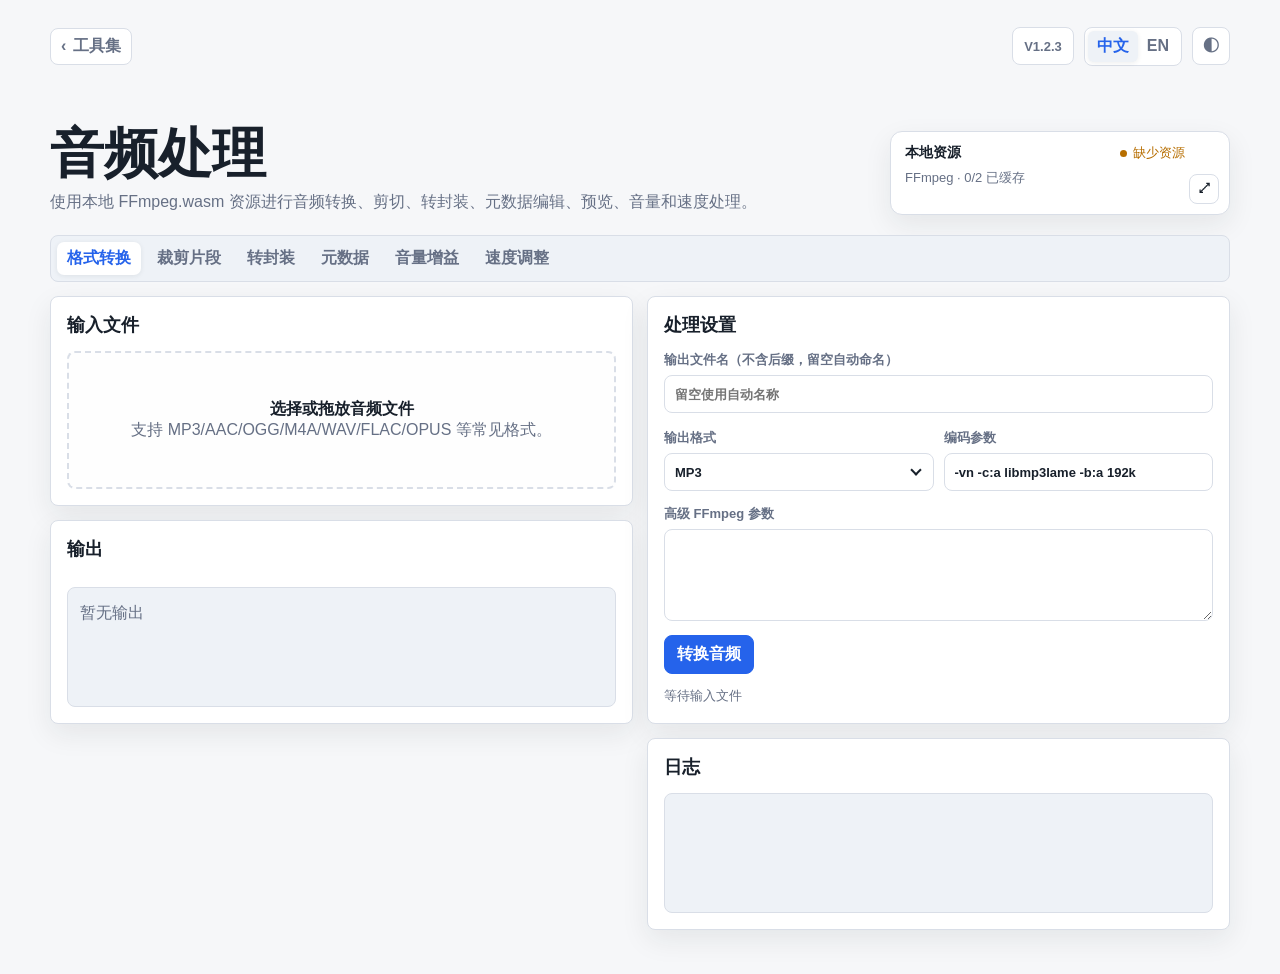
==== audio-processing/audio-processing.html @ e4f6aaac "feat: add media output naming and compact resource details" ====
<!doctype html>
<html lang="zh-CN">
<head>
  <meta charset="utf-8">
  <meta name="viewport" content="width=device-width, initial-scale=1">
  <title>音频处理</title>
  <link rel="stylesheet" href="../shared-sortable.css">
  <script>
    (function () {
      try {
        var saved = localStorage.getItem("web-tools-theme") || localStorage.getItem("web-tool-theme");
        var theme = saved === "dark" || saved === "light"
          ? saved
          : window.matchMedia && window.matchMedia("(prefers-color-scheme: dark)").matches ? "dark" : "light";
        document.documentElement.dataset.theme = theme;
      } catch (error) {
        document.documentElement.dataset.theme =
          window.matchMedia && window.matchMedia("(prefers-color-scheme: dark)").matches ? "dark" : "light";
      }
    })();
  </script>
  <style>
    .player-box { display: none; margin-top: 14px; }
    .player-box.show { display: grid; gap: 10px; }
    audio { width: 100%; }
    canvas { width: 100%; height: 120px; border: 1px solid var(--line); border-radius: 8px; background: var(--soft); }
    .preview-selector { display: grid; gap: 6px; margin-top: 12px; color: var(--muted); font-size: 13px; font-weight: 700; }
    .preview-selector select { font-weight: 700; }
    .file-card { display: grid; grid-template-columns: minmax(0, 1fr) auto; gap: 10px; align-items: center; margin-top: 12px; padding: 10px; border: 1px solid var(--line); border-radius: 8px; background: var(--panel); cursor: pointer; transition: border-color .15s ease, background-color .15s ease, box-shadow .15s ease; }
    .file-card.sortable { grid-template-columns: auto minmax(0, 1fr) auto; }
    .file-card:hover { border-color: var(--blue); }
    .file-card.active { border-color: var(--blue); background: color-mix(in srgb, var(--blue) 8%, var(--panel)); box-shadow: 0 0 0 3px var(--ring); }
    .file-name { overflow: hidden; text-overflow: ellipsis; white-space: nowrap; font-weight: 800; }
    .file-meta { margin-top: 3px; color: var(--muted); font-size: 12px; }
    .resource-warning { margin-top: 14px; }
    .tool-panel { display: none; }
    .tool-panel.active { display: block; }
    .tool-panel > label + .run-btn { margin-top: 14px; }
    .form-grid { margin-bottom: 14px; }
    .speed-presets { display: flex; gap: 8px; flex-wrap: wrap; margin-bottom: 14px; }
    .speed-presets button { min-height: 32px; padding: 6px 10px; }
    .switch-row { display: inline-flex; align-items: center; gap: 10px; margin-bottom: 14px; color: var(--text); font-size: 14px; font-weight: 800; cursor: pointer; }
    textarea { font-family: ui-monospace, SFMono-Regular, Consolas, "Liberation Mono", monospace; font-size: 12px; line-height: 1.5; }
    .timeline-control { display: grid; gap: 10px; margin-bottom: 16px; padding: 12px; border: 1px solid var(--line); border-radius: 8px; background: var(--soft); }
    .timeline-head { display: flex; justify-content: space-between; gap: 12px; color: var(--muted); font-size: 13px; font-weight: 800; }
    .timeline-head output { color: var(--text); }
    .metadata-grid { display: grid; grid-template-columns: repeat(2, minmax(0, 1fr)); gap: 10px; margin-bottom: 14px; }
    pre { margin: 0; white-space: pre-wrap; font-family: ui-monospace, SFMono-Regular, Consolas, "Liberation Mono", monospace; font-size: 12px; }
  </style>
  <link rel="stylesheet" href="../shared-controls.css">
</head>
<body class="wt-tool-page">
  <main class="shell">
    <nav class="topbar" aria-label="页面导航" id="navLabel">
      <a class="home" href="../index.html">‹ <span id="homeLink">工具集</span></a>
      <div class="controls wt-top-actions">
        <span class="version-badge">V1.2.3</span>
        <div class="language" aria-label="Language">
          <button class="active" type="button" data-lang="zh">中文</button>
          <button type="button" data-lang="en">EN</button>
        </div>
        <button class="theme-button" id="themeButton" type="button" aria-label="切换主题">◐</button>
      </div>
    </nav>

    <section class="hero">
      <div>
        <h1 id="pageTitle">音频处理</h1>
        <p class="lead" id="pageLead">使用本地 FFmpeg.wasm 资源进行音频转换、剪切、转封装、元数据编辑、预览、音量和速度处理。</p>
      </div>
      <aside id="resourceCard" class="wt-resource-card"></aside>
    </section>

    <div class="tabs" role="tablist" aria-label="音频工具" id="toolTabs">
      <button class="active" type="button" data-tool="convert">格式转换</button>
      <button type="button" data-tool="cut">裁剪片段</button>
      <button type="button" data-tool="remux">转封装</button>
      <button type="button" data-tool="metadata">元数据</button>
      <button type="button" data-tool="volume">音量增益</button>
      <button type="button" data-tool="speed">速度调整</button>
    </div>

    <section class="workspace workspace-flow">
      <div class="workspace-stack">
      <div class="card workspace-card-input">
        <h2 id="inputTitle">输入文件</h2>
        <label class="upload" id="uploadLabel">
          <input id="fileInput" type="file" accept="audio/*,.mp3,.aac,.ogg,.m4a,.wav,.flac,.opus,.mp4" multiple>
          <span>
            <strong id="uploadTitle">选择或拖放音频文件</strong>
            <span id="uploadHint">支持 MP3/AAC/OGG/M4A/WAV/FLAC/OPUS 等常见格式。</span>
          </span>
        </label>
        <div class="player-box" id="playerBox">
          <audio id="audioPlayer" preload="metadata"></audio>
          <canvas id="waveformCanvas" width="900" height="160"></canvas>
          <div class="preview-actions">
            <button class="btn" id="usePreviewStart" type="button">使用当前时间为开始</button>
            <button class="btn" id="usePreviewEnd" type="button">使用当前时间为结束</button>
            <button class="btn" id="previewRange" type="button">预览片段范围</button>
          </div>
        </div>
        <div id="fileBox"></div>

      </div>

      <div class="card workspace-card-output">
        <h2 id="outputTitle">输出</h2>
        <div class="summary" id="summary"></div>
        <div class="result-box" id="resultBox">暂无输出</div>
      </div>
      </div>

      <div class="workspace-stack">
      <div class="card workspace-card-settings">
        <h2 id="settingsTitle">处理设置</h2>
        <label class="wt-output-name-field" for="outputBaseName"><span id="outputNameLabel">输出文件名（不含后缀，留空自动命名）</span><input id="outputBaseName" type="text" autocomplete="off" spellcheck="false" placeholder="留空使用自动名称"></label>

        <div class="tool-panel active" id="panel-convert">
          <div class="form-grid">
            <label>
              <span id="convertFormatLabel">输出格式</span>
              <select id="convertFormat">
                <option value="mp3">MP3</option>
                <option value="aac">AAC</option>
                <option value="ogg">OGG</option>
                <option value="m4a">M4A</option>
                <option value="wav">WAV</option>
                <option value="flac">FLAC</option>
                <option value="opus">OPUS</option>
              </select>
            </label>
            <label>
              <span id="qualityLabel">编码参数</span>
              <input id="encodeArgs" type="text" value="-vn -c:a libmp3lame -b:a 192k">
            </label>
          </div>
          <label>
            <span id="advancedArgsLabel">高级 FFmpeg 参数</span>
            <textarea id="convertAdvancedArgs" spellcheck="false"></textarea>
          </label>
          <button class="btn primary run-btn" type="button" data-action="convert">转换音频</button>
        </div>

        <div class="tool-panel" id="panel-cut">
          <div class="timeline-control">
            <div class="timeline-head">
              <span id="rangeLabel">裁剪范围</span>
              <output id="cutRangeLabel">0.0s - 10.0s</output>
            </div>
            <div class="range-stack">
              <div class="range-fill" id="cutRangeFill"></div>
              <input id="cutStartRange" type="range" min="0" max="10" step="0.1" value="0">
              <input id="cutEndRange" type="range" min="0" max="10" step="0.1" value="10">
            </div>
          </div>
          <div class="form-grid">
            <label><span id="startLabel">开始时间（秒）</span><input id="cutStart" type="number" min="0" step="0.1" value="0"></label>
            <label><span id="endLabel">结束时间（秒）</span><input id="cutEnd" type="number" min="0.1" step="0.1" value="10"></label>
            <label><span id="durationLabel">时长（秒）</span><input id="cutDuration" type="number" readonly value="10"></label>
            <label><span id="cutFormatLabel">输出容器</span><select id="cutFormat"><option value="m4a">M4A</option><option value="mp3">MP3</option><option value="aac">AAC</option><option value="ogg">OGG</option><option value="wav">WAV</option><option value="flac">FLAC</option></select></label>
          </div>
          <label>
            <span id="cutArgsLabel">剪切参数</span>
            <input id="cutArgs" type="text" value="-vn -c:a aac -b:a 192k -avoid_negative_ts make_zero">
          </label>
          <button class="btn primary run-btn" type="button" data-action="cut">裁剪片段</button>
        </div>

        <div class="tool-panel" id="panel-remux">
          <div class="form-grid">
            <label><span id="remuxFormatLabel">目标容器</span><select id="remuxFormat"><option value="m4a">M4A</option><option value="aac">AAC</option><option value="ogg">OGG</option><option value="mp3">MP3</option><option value="flac">FLAC</option></select></label>
            <label><span id="remuxArgsLabel">转封装参数</span><input id="remuxArgs" type="text" value="-vn -c:a aac -b:a 192k"></label>
          </div>
          <button class="btn primary run-btn" type="button" data-action="remux">转封装</button>
        </div>

        <div class="tool-panel" id="panel-metadata">
          <p class="status-line" id="metadataHelp">读取完整媒体元数据；可编辑常见标签并写入新文件。</p>
          <div class="metadata-grid">
            <label><span id="metaTitleLabel">标题</span><input id="metaTitle" type="text"></label>
            <label><span id="metaArtistLabel">艺术家</span><input id="metaArtist" type="text"></label>
            <label><span id="metaAlbumLabel">专辑</span><input id="metaAlbum" type="text"></label>
            <label><span id="metaAlbumArtistLabel">专辑艺术家</span><input id="metaAlbumArtist" type="text"></label>
            <label><span id="metaDateLabel">日期</span><input id="metaDate" type="text"></label>
            <label><span id="metaGenreLabel">流派</span><input id="metaGenre" type="text"></label>
            <label><span id="metaTrackLabel">音轨</span><input id="metaTrack" type="text"></label>
            <label><span id="metaComposerLabel">作曲</span><input id="metaComposer" type="text"></label>
          </div>
          <label><span id="metaCommentLabel">注释</span><textarea id="metaComment"></textarea></label>
          <label><span id="metaExtraLabel">额外标签（每行 key=value）</span><textarea id="metaExtra" spellcheck="false"></textarea></label>
          <div class="preview-actions" style="margin-top:10px">
            <button class="btn" type="button" data-action="read-metadata">读取元数据</button>
            <button class="btn primary" type="button" data-action="write-metadata">写入元数据</button>
          </div>
        </div>

        <div class="tool-panel" id="panel-volume">
          <div class="form-grid">
            <label><span id="gainLabel">音量增益（dB）</span><input id="gainInput" type="number" step="0.5" value="0"></label>
            <label><span id="volumeFormatLabel">输出格式</span><select id="volumeFormat"><option value="mp3">MP3</option><option value="m4a">M4A</option><option value="ogg">OGG</option><option value="wav">WAV</option><option value="flac">FLAC</option></select></label>
          </div>
          <label><span id="volumeArgsLabel">编码参数</span><input id="volumeArgs" type="text" value="-vn -c:a libmp3lame -b:a 192k"></label>
          <button class="btn primary run-btn" type="button" data-action="volume">应用增益</button>
        </div>

        <div class="tool-panel" id="panel-speed">
          <div class="form-grid">
            <label><span id="speedLabel">速度倍率</span><input id="speedInput" type="number" min="0.1" max="16" step="0.01" value="1"></label>
            <label><span id="speedFormatLabel">输出格式</span><select id="speedFormat"><option value="mp3">MP3</option><option value="m4a">M4A</option><option value="ogg">OGG</option><option value="wav">WAV</option><option value="flac">FLAC</option><option value="opus">OPUS</option></select></label>
          </div>
          <div class="speed-presets" id="speedPresets" aria-label="速度快捷选项">
            <button class="btn" type="button" data-speed="0.5">0.5x</button>
            <button class="btn" type="button" data-speed="0.75">0.75x</button>
            <button class="btn" type="button" data-speed="1">1.0x</button>
            <button class="btn" type="button" data-speed="1.25">1.25x</button>
            <button class="btn" type="button" data-speed="1.5">1.5x</button>
            <button class="btn" type="button" data-speed="2">2.0x</button>
            <button class="btn" type="button" data-speed="4">4.0x</button>
          </div>
          <label class="switch-row"><input id="keepPitchInput" type="checkbox" checked><span id="keepPitchLabel">保持音高不变</span></label>
          <label><span id="speedArgsLabel">编码参数</span><input id="speedArgs" type="text" value="-vn -c:a libmp3lame -b:a 192k"></label>
          <div class="preview-actions" style="margin-top:14px">
            <button class="btn" id="applyPreviewSpeed" type="button">应用到预览</button>
            <button class="btn primary run-btn" type="button" data-action="speed">调整速度</button>
          </div>
        </div>

        <div class="status-line" id="statusLine">等待输入文件</div>
        <div id="processingProgress" hidden></div>
      </div>

      <div class="card workspace-card-log">
        <h2 id="logTitle">日志</h2>
        <div class="log" id="logBox"></div>
      </div>
      </div>
    </section>
  </main>
  <script src="../shared-sortable.js"></script>
  <script src="../shared-preferences.js"></script>
  <script src="../shared-controls.js"></script>
  <script src="../shared-media-engine.js"></script>
  <script src="../shared-resources.js"></script>
  <script src="./audio-processing.js"></script>
</body>
</html>
---- shared-controls.css ----
/* Shared tool-page layout and visual primitives. */
:root {
  color-scheme: light;
}

:root[data-theme="dark"] {
  color-scheme: dark;
}

.wt-tool-page {
  color-scheme: light;
  --bg: #f6f7f9;
  --panel: #ffffff;
  --text: #18202b;
  --muted: #667085;
  --line: #d9dee7;
  --soft: #eef2f7;
  --blue: #2563eb;
  --green: #0f8f70;
  --amber: #b76e00;
  --danger: #c2410c;
  --shadow: 0 10px 28px rgba(24, 32, 43, .08);
  --ring: rgba(37, 99, 235, .18);
  margin: 0;
  min-height: 100vh;
  font-family: -apple-system, BlinkMacSystemFont, "Segoe UI", "PingFang SC", "Microsoft YaHei", Arial, sans-serif;
  color: var(--text);
  background: var(--bg);
}

:root[data-theme="dark"] .wt-tool-page {
  color-scheme: dark;
  --bg: #05070d;
  --panel: #0d111a;
  --text: #f4f7fb;
  --muted: #96a1b3;
  --line: #202938;
  --soft: #111722;
  --blue: #8ab4ff;
  --green: #57d8b5;
  --amber: #f0b45b;
  --danger: #ff8a66;
  --shadow: 0 18px 46px rgba(0, 0, 0, .55);
  --ring: rgba(138, 180, 255, .22);
}

.wt-tool-page *,
.wt-tool-page *::before,
.wt-tool-page *::after {
  box-sizing: border-box;
}

.wt-tool-page button,
.wt-tool-page input,
.wt-tool-page select,
.wt-tool-page textarea {
  font: inherit;
}

.wt-tool-page a {
  color: inherit;
  text-decoration: none;
}

.wt-tool-page .shell {
  width: min(var(--wt-shell-max, 1180px), calc(100% - 32px));
  margin: 0 auto;
  padding: 20px 0 44px;
}

.wt-tool-page .topbar {
  display: flex;
  align-items: center;
  justify-content: space-between;
  gap: 16px;
  min-height: 52px;
}

.wt-tool-page .wt-top-actions {
  display: flex;
  align-items: center;
  justify-content: flex-end;
  gap: 10px;
  flex-wrap: wrap;
}

.wt-tool-page .home,
.wt-tool-page .btn,
.wt-tool-page .icon-btn,
.wt-tool-page .theme-button {
  display: inline-flex;
  align-items: center;
  justify-content: center;
  gap: 7px;
  border: 1px solid var(--line);
  border-radius: 8px;
  background: var(--panel);
  color: var(--text);
  cursor: pointer;
  font-weight: 700;
  transition: border-color .16s ease, color .16s ease, background-color .16s ease, box-shadow .16s ease;
}

.wt-tool-page .home {
  min-height: 36px;
  padding: 7px 10px;
  color: var(--muted);
}

.wt-tool-page .btn {
  min-height: 38px;
  padding: 8px 12px;
}

.wt-tool-page .icon-btn,
.wt-tool-page .theme-button {
  width: 38px;
  height: 38px;
  padding: 0;
  color: var(--muted);
}

.wt-tool-page .home:hover,
.wt-tool-page .btn:hover:not(:disabled),
.wt-tool-page .icon-btn:hover,
.wt-tool-page .theme-button:hover {
  border-color: var(--blue);
  color: var(--blue);
}

.wt-tool-page .home:focus-visible,
.wt-tool-page .btn:focus-visible,
.wt-tool-page .icon-btn:focus-visible,
.wt-tool-page .theme-button:focus-visible,
.wt-tool-page .language button:focus-visible,
.wt-tool-page .tabs button:focus-visible,
.wt-tool-page .mode-tabs button:focus-visible {
  border-color: var(--blue);
  box-shadow: 0 0 0 4px var(--ring);
  outline: 0;
}

.wt-tool-page .btn.primary {
  border-color: var(--blue);
  background: var(--blue);
  color: #fff;
}

.wt-tool-page .btn.primary:hover:not(:disabled) {
  color: #fff;
  filter: brightness(.96);
}

:root[data-theme="dark"] .wt-tool-page .btn.primary,
:root[data-theme="dark"] .wt-tool-page .btn.primary:hover:not(:disabled) {
  color: #07111f;
}

.wt-tool-page .btn.danger:hover:not(:disabled) {
  border-color: var(--danger, #c2410c);
  color: var(--danger, #c2410c);
}

.wt-tool-page .btn.preview-close {
  background: #fff;
  color: #18202b;
}

.wt-tool-page .btn:disabled,
.wt-tool-page .icon-btn:disabled,
.wt-tool-page .theme-button:disabled {
  cursor: not-allowed;
  opacity: .55;
}

.wt-tool-page .home svg,
.wt-tool-page .btn svg,
.wt-tool-page .icon-btn svg {
  width: 17px;
  height: 17px;
  flex: 0 0 auto;
  fill: none;
  stroke: currentColor;
  stroke-width: 2;
  stroke-linecap: round;
  stroke-linejoin: round;
}

.wt-tool-page .language {
  display: inline-flex;
  padding: 3px;
  border: 1px solid var(--line);
  border-radius: 8px;
  background: var(--panel);
}

.wt-tool-page .language button {
  min-width: 36px;
  min-height: 30px;
  padding: 5px 9px;
  border: 0;
  border-radius: 6px;
  background: transparent;
  color: var(--muted);
  cursor: pointer;
  font-weight: 800;
}

.wt-tool-page .language button.active {
  background: var(--soft);
  color: var(--blue);
  box-shadow: 0 1px 5px rgba(24, 32, 43, .08);
}

.wt-tool-page .version-badge {
  display: inline-flex;
  align-items: center;
  justify-content: center;
  min-height: 38px;
  padding: 7px 11px;
  border: 1px solid var(--line);
  border-radius: 8px;
  background: var(--panel);
  color: var(--muted);
  font-size: 13px;
  font-weight: 800;
}

.wt-tool-page .hero {
  position: relative;
  z-index: 2;
  display: grid;
  grid-template-columns: minmax(0, 1fr) auto;
  align-items: end;
  gap: 22px;
  margin: 54px 0 20px;
}

.wt-tool-page h1 {
  margin: 0 0 8px;
  font-size: clamp(36px, 5vw, 54px);
  line-height: 1.02;
  letter-spacing: 0;
}

.wt-tool-page .lead {
  margin: 0;
  color: var(--muted);
  font-size: 16px;
  line-height: 1.65;
}

.wt-tool-page .engine,
.wt-tool-page .engine-card {
  display: grid;
  gap: 8px;
  width: min(240px, 100%);
  padding: 14px;
  border: 1px solid var(--line);
  border-radius: 8px;
  background: var(--panel);
  box-shadow: var(--shadow);
}

.wt-tool-page .engine strong,
.wt-tool-page .engine-card strong {
  font-size: 13px;
}

.wt-tool-page .engine span,
.wt-tool-page .engine-card span {
  color: var(--muted);
  font-size: 13px;
}

.wt-tool-page .tabs {
  position: relative;
  z-index: 3;
  display: flex;
  gap: 6px;
  max-width: 100%;
  margin-bottom: 14px;
  padding: 6px;
  overflow-x: auto;
  border: 1px solid var(--line);
  border-radius: 8px;
  background: var(--soft);
}

.wt-tool-page .hero > .tabs {
  margin-bottom: 0;
}

.wt-tool-page .tabs button {
  min-height: 32px;
  padding: 6px 10px;
  border: 0;
  border-radius: 7px;
  background: transparent;
  color: var(--muted);
  cursor: pointer;
  font-weight: 800;
  white-space: nowrap;
}

.wt-tool-page .tabs button.active {
  background: var(--panel);
  color: var(--blue);
  box-shadow: 0 1px 5px rgba(24, 32, 43, .08);
}

.wt-tool-page .mode-tabs {
  display: inline-flex;
  padding: 4px;
  border: 1px solid var(--line);
  border-radius: 8px;
  background: var(--soft);
}

.wt-tool-page .mode-tabs button {
  min-height: 34px;
  padding: 6px 12px;
  border: 0;
  border-radius: 6px;
  background: transparent;
  color: var(--muted);
  cursor: pointer;
  font-weight: 700;
  white-space: nowrap;
}

.wt-tool-page .mode-tabs button.active {
  background: var(--panel);
  color: var(--blue);
  box-shadow: 0 1px 5px rgba(24, 32, 43, .08);
}

.wt-tool-page .workspace {
  display: grid;
  grid-template-columns: repeat(2, minmax(0, 1fr));
  gap: 14px;
  align-items: start;
}

.wt-tool-page .workspace-stack,
.wt-tool-page .stack {
  display: grid;
  gap: 14px;
  min-width: 0;
  align-content: start;
}

.wt-tool-page .card,
.wt-tool-page .panel {
  min-width: 0;
  padding: 16px;
  border: 1px solid var(--line);
  border-radius: 8px;
  background: var(--panel);
  box-shadow: var(--shadow);
}

.wt-tool-page .card h2,
.wt-tool-page .panel h2 {
  margin: 0 0 14px;
  font-size: 18px;
  letter-spacing: 0;
}

.wt-tool-page .upload {
  display: grid;
  place-items: center;
  gap: 8px;
  min-height: 138px;
  padding: 18px;
  border: 2px dashed var(--line);
  border-radius: 8px;
  background: color-mix(in srgb, var(--panel) 90%, var(--bg));
  color: var(--muted);
  text-align: center;
  cursor: pointer;
  transition: border-color .16s ease, background-color .16s ease;
}

.wt-tool-page .upload:hover,
.wt-tool-page .upload.drag,
.wt-tool-page .upload.dragover {
  border-color: var(--blue);
  background: var(--soft);
}

.wt-tool-page .upload strong {
  display: block;
  color: var(--text);
  font-size: 16px;
}

.wt-tool-page .upload input {
  display: none;
}

.wt-tool-page .form-grid {
  display: grid;
  grid-template-columns: repeat(2, minmax(0, 1fr));
  gap: 10px;
  align-items: end;
}

.wt-tool-page .form-grid.three {
  grid-template-columns: repeat(3, minmax(0, 1fr));
}

.wt-tool-page label:not([class]) {
  display: grid;
  gap: 6px;
  color: var(--muted);
  font-size: 13px;
  font-weight: 700;
}

.wt-tool-page input,
.wt-tool-page select,
.wt-tool-page textarea {
  width: 100%;
  min-height: 38px;
  padding: 8px 10px;
  border: 1px solid var(--line);
  border-radius: 8px;
  background: var(--panel);
  color: var(--text);
  outline: 0;
}

.wt-tool-page textarea {
  min-height: 92px;
  resize: vertical;
}

.wt-tool-page input:focus,
.wt-tool-page select:focus,
.wt-tool-page textarea:focus {
  border-color: var(--blue);
  box-shadow: 0 0 0 4px var(--ring);
}

.wt-tool-page input[readonly] {
  color: var(--muted);
  cursor: default;
}

.wt-tool-page input:disabled,
.wt-tool-page select:disabled,
.wt-tool-page textarea:disabled {
  color: var(--muted);
  background: var(--soft);
  cursor: not-allowed;
  opacity: .72;
}

.wt-tool-page .actions,
.wt-tool-page .row,
.wt-tool-page .preview-actions,
.wt-tool-page .page-actions {
  display: flex;
  align-items: center;
  gap: 10px;
  flex-wrap: wrap;
}

.wt-tool-page .page-actions .btn {
  flex: 0 0 auto;
  min-height: 32px;
  padding: 5px 8px;
  font-size: 12px;
}

.wt-tool-page .status-line,
.wt-tool-page .muted {
  color: var(--muted);
  font-size: 13px;
  line-height: 1.6;
}

.wt-tool-page .status-line {
  margin-top: 12px;
}

.wt-tool-page .summary {
  display: grid;
  grid-template-columns: repeat(3, minmax(0, 1fr));
  gap: 8px;
  margin-bottom: 12px;
}

.wt-tool-page .summary-item {
  padding: 10px;
  border: 1px solid var(--line);
  border-radius: 8px;
  background: var(--soft);
  color: var(--muted);
  font-size: 13px;
}

.wt-tool-page .summary-item strong {
  display: block;
  margin-bottom: 4px;
  color: var(--text);
}

.wt-tool-page .result-box,
.wt-tool-page .log {
  min-height: 120px;
  padding: 12px;
  overflow: auto;
  border: 1px solid var(--line);
  border-radius: 8px;
  background: var(--soft);
  color: var(--muted);
  line-height: 1.6;
}

.wt-tool-page .result-box a {
  display: inline-flex;
  align-items: center;
  justify-content: center;
  min-height: 38px;
  padding: 8px 12px;
  border-radius: 8px;
  background: var(--green);
  color: #fff;
  font-weight: 800;
}

:root[data-theme="dark"] .wt-tool-page .result-box a {
  color: #04110d;
}

.wt-tool-page .log {
  max-height: 240px;
  font: 12px/1.5 ui-monospace, SFMono-Regular, Menlo, Consolas, "Liberation Mono", monospace;
  white-space: pre-wrap;
}

.wt-tool-page .resource-warning,
.wt-tool-page .warn {
  padding: 10px 12px;
  border-left: 4px solid var(--amber);
  border-radius: 8px;
  background: color-mix(in srgb, var(--amber) 11%, var(--panel));
  color: var(--muted);
  font-size: 13px;
  line-height: 1.6;
}

@media (min-width: 1440px) {
  .wt-tool-page .shell {
    width: min(var(--wt-shell-wide-max, 1680px), calc(100% - 64px));
  }
}

@media (max-width: 900px) {
  .wt-tool-page .shell {
    width: min(100% - 24px, var(--wt-shell-max, 1180px));
  }

  .wt-tool-page .hero,
  .wt-tool-page .workspace,
  .wt-tool-page .form-grid,
  .wt-tool-page .form-grid.three,
  .wt-tool-page .metadata-grid,
  .wt-tool-page .summary {
    grid-template-columns: 1fr;
  }

  .wt-tool-page .hero > .tabs,
  .wt-tool-page .engine,
  .wt-tool-page .engine-card {
    width: 100%;
  }

  .wt-tool-page .mode-tabs {
    width: 100%;
  }

  .wt-tool-page .mode-tabs button {
    flex: 1;
  }

  .wt-tool-page .workspace-flow > .workspace-stack {
    display: contents;
  }

  .wt-tool-page .workspace-card-input { order: 1; }
  .wt-tool-page .workspace-card-settings { order: 2; }
  .wt-tool-page .workspace-card-output { order: 3; }
  .wt-tool-page .workspace-card-log { order: 4; }

  .wt-tool-page .tabs button {
    flex: 1 0 auto;
  }
}

@media (max-width: 620px) {
  .wt-tool-page .topbar {
    align-items: flex-start;
    flex-wrap: wrap;
  }

  .wt-tool-page .wt-top-actions {
    margin-left: auto;
  }

  .wt-tool-page h1 {
    font-size: 36px;
  }
}

.wt-select,
.wt-number {
  position: relative;
  width: 100%;
  min-width: 0;
  min-height: var(--wt-control-height, 38px);
}

.wt-native-select {
  position: absolute !important;
  width: 1px !important;
  height: 1px !important;
  min-height: 0 !important;
  margin: 0 !important;
  padding: 0 !important;
  border: 0 !important;
  opacity: 0 !important;
  pointer-events: none !important;
}

.wt-select-button {
  display: grid;
  grid-template-columns: minmax(0, 1fr) 18px;
  align-items: center;
  gap: 10px;
  width: 100%;
  min-height: var(--wt-control-height, 38px);
  padding: 8px 10px;
  border: 1px solid var(--line);
  border-radius: var(--wt-control-radius, 8px);
  background: var(--panel);
  color: var(--text);
  font: inherit;
  font-weight: inherit;
  text-align: left;
  cursor: pointer;
  transition: border-color .16s ease, box-shadow .16s ease, background-color .16s ease;
}

.wt-select-button:hover {
  border-color: color-mix(in srgb, var(--blue) 56%, var(--line));
}

.wt-select-button:focus-visible,
.wt-select.open .wt-select-button {
  border-color: var(--blue);
  box-shadow: 0 0 0 4px var(--ring);
  outline: 0;
}

.wt-select.disabled .wt-select-button {
  color: var(--muted);
  background: color-mix(in srgb, var(--panel) 62%, var(--line));
  cursor: not-allowed;
  opacity: .72;
}

.wt-select-value {
  min-width: 0;
  overflow: hidden;
  text-overflow: ellipsis;
  white-space: nowrap;
}

.wt-select-chevron {
  width: 8px;
  height: 8px;
  margin: -4px 3px 0 auto;
  border-right: 2px solid currentColor;
  border-bottom: 2px solid currentColor;
  transform: rotate(45deg);
  transition: transform .16s ease, margin .16s ease;
}

.wt-select.open .wt-select-chevron {
  margin-top: 4px;
  transform: rotate(225deg);
}

.wt-select-menu {
  position: fixed;
  z-index: 10000;
  display: grid;
  gap: 3px;
  max-height: min(280px, calc(100vh - 16px));
  padding: 5px;
  overflow: auto;
  border: 1px solid var(--line);
  border-radius: 8px;
  background: var(--panel);
  box-shadow: 0 18px 42px rgba(24, 32, 43, .2);
}

.wt-select-menu[hidden] {
  display: none !important;
}

.wt-select-option {
  position: relative;
  width: 100%;
  min-height: 36px;
  padding: 7px 34px 7px 10px;
  border: 0;
  border-radius: 6px;
  background: transparent;
  color: var(--text);
  font: inherit;
  font-size: 13px;
  font-weight: 700;
  text-align: left;
  cursor: pointer;
}

.wt-select-option:hover,
.wt-select-option.active {
  background: color-mix(in srgb, var(--blue) 10%, var(--panel));
  color: var(--blue);
}

.wt-select-option.selected {
  color: var(--blue);
}

.wt-select-option.selected::after {
  content: "";
  position: absolute;
  top: 50%;
  right: 13px;
  width: 7px;
  height: 11px;
  border-right: 2px solid currentColor;
  border-bottom: 2px solid currentColor;
  transform: translateY(-62%) rotate(45deg);
}

.wt-select-option:disabled {
  color: var(--muted);
  cursor: not-allowed;
  opacity: .5;
}

.wt-number {
  display: grid;
  grid-template-columns: minmax(0, 1fr) auto;
  overflow: visible;
  border: 1px solid var(--line);
  border-radius: var(--wt-control-radius, 8px);
  background: var(--panel);
  transition: border-color .16s ease, box-shadow .16s ease, background-color .16s ease;
}

.wt-number:hover:not(.disabled) {
  border-color: color-mix(in srgb, var(--blue) 44%, var(--line));
}

.wt-number:focus-within {
  border-color: var(--blue);
  box-shadow: 0 0 0 4px var(--ring);
}

.wt-number.disabled {
  background: color-mix(in srgb, var(--panel) 62%, var(--line));
  opacity: .72;
}

.wt-number > input[type="number"] {
  min-width: 0;
  min-height: calc(var(--wt-control-height, 38px) - 2px) !important;
  padding: 8px 10px !important;
  border: 0 !important;
  border-radius: var(--wt-control-radius, 8px) 0 0 var(--wt-control-radius, 8px) !important;
  background: transparent !important;
  box-shadow: none !important;
  outline: 0 !important;
}

input[type="number"].wt-number-input {
  appearance: textfield;
  -moz-appearance: textfield;
}

input[type="number"].wt-number-input::-webkit-inner-spin-button,
input[type="number"].wt-number-input::-webkit-outer-spin-button {
  margin: 0;
  -webkit-appearance: none;
}

.wt-number-steps {
  display: grid;
  grid-template-columns: repeat(2, 31px);
  align-self: stretch;
  min-height: calc(var(--wt-control-height, 38px) - 2px);
  border-left: 1px solid var(--line);
}

.wt-number-button {
  position: relative;
  min-width: 31px;
  min-height: 100%;
  padding: 0;
  border: 0;
  border-left: 1px solid transparent;
  background: color-mix(in srgb, var(--panel) 72%, var(--line));
  color: var(--muted);
  font: inherit;
  font-size: 17px;
  font-weight: 700;
  cursor: pointer;
}

.wt-number-button + .wt-number-button {
  border-left-color: var(--line);
  border-radius: 0 calc(var(--wt-control-radius, 8px) - 1px) calc(var(--wt-control-radius, 8px) - 1px) 0;
}

.wt-number-button:hover:not(:disabled),
.wt-number-button:focus-visible {
  z-index: 1;
  background: color-mix(in srgb, var(--blue) 10%, var(--panel));
  color: var(--blue);
  outline: 0;
}

.wt-number-button:active:not(:disabled) {
  background: color-mix(in srgb, var(--blue) 18%, var(--panel));
}

.wt-number-button:disabled {
  color: var(--muted);
  cursor: not-allowed;
  opacity: .42;
}

input[type="range"].wt-range-control {
  --wt-range-progress: 0%;
  --wt-range-buffered: 0%;
  width: 100%;
  min-height: 34px !important;
  margin: 0;
  padding: 0 !important;
  border: 0 !important;
  border-radius: 0 !important;
  background: transparent !important;
  box-shadow: none !important;
  color: var(--blue);
  cursor: pointer;
  appearance: none;
  -webkit-appearance: none;
}

input[type="range"].wt-range-control::-webkit-slider-runnable-track {
  height: 6px;
  border: 1px solid color-mix(in srgb, var(--line) 78%, transparent);
  border-radius: 999px;
  background:
    linear-gradient(to right, var(--blue) 0 var(--wt-range-progress), transparent var(--wt-range-progress)),
    linear-gradient(to right,
      color-mix(in srgb, var(--muted) 34%, transparent) 0 var(--wt-range-buffered),
      color-mix(in srgb, var(--panel) 64%, var(--line)) var(--wt-range-buffered));
}

input[type="range"].wt-range-control::-moz-range-track {
  height: 6px;
  border: 1px solid color-mix(in srgb, var(--line) 78%, transparent);
  border-radius: 999px;
  background:
    linear-gradient(to right, var(--blue) 0 var(--wt-range-progress), transparent var(--wt-range-progress)),
    linear-gradient(to right,
      color-mix(in srgb, var(--muted) 34%, transparent) 0 var(--wt-range-buffered),
      color-mix(in srgb, var(--panel) 64%, var(--line)) var(--wt-range-buffered));
}

input[type="range"].wt-range-control::-moz-range-progress {
  height: 6px;
  border-radius: 999px;
  background: transparent;
}

input[type="range"].wt-range-control::-webkit-slider-thumb {
  width: 18px;
  height: 18px;
  margin-top: -7px;
  border: 3px solid var(--panel);
  border-radius: 50%;
  background: var(--blue);
  box-shadow: 0 1px 5px rgba(24, 32, 43, .28), 0 0 0 1px color-mix(in srgb, var(--blue) 72%, var(--line));
  cursor: grab;
  appearance: none;
  -webkit-appearance: none;
}

input[type="range"].wt-range-control::-moz-range-thumb {
  width: 13px;
  height: 13px;
  border: 3px solid var(--panel);
  border-radius: 50%;
  background: var(--blue);
  box-shadow: 0 1px 5px rgba(24, 32, 43, .28), 0 0 0 1px color-mix(in srgb, var(--blue) 72%, var(--line));
  cursor: grab;
}

input[type="range"].wt-range-control:focus-visible {
  outline: 0;
}

input[type="range"].wt-range-control:focus-visible::-webkit-slider-thumb {
  box-shadow: 0 0 0 5px var(--ring), 0 0 0 1px var(--blue);
}

input[type="range"].wt-range-control:focus-visible::-moz-range-thumb {
  box-shadow: 0 0 0 5px var(--ring), 0 0 0 1px var(--blue);
}

input[type="range"].wt-range-control:active::-webkit-slider-thumb {
  cursor: grabbing;
  transform: scale(1.08);
}

input[type="range"].wt-range-control:disabled {
  cursor: not-allowed;
  opacity: .48;
}

.range-stack {
  position: relative;
  height: 38px;
}

.range-stack::before,
.range-stack .range-fill {
  position: absolute;
  top: 16px;
  right: 0;
  left: 0;
  height: 6px;
  border-radius: 999px;
  content: "";
}

.range-stack::before {
  border: 1px solid color-mix(in srgb, var(--line) 78%, transparent);
  background: color-mix(in srgb, var(--panel) 64%, var(--line));
}

.range-stack .range-fill {
  right: auto;
  z-index: 1;
  background: var(--blue);
  pointer-events: none;
}

.range-stack input[type="range"].wt-range-control {
  position: absolute;
  inset: 0;
  z-index: 2;
  min-height: 38px !important;
  pointer-events: none;
}

.range-stack input[type="range"].wt-range-control::-webkit-slider-runnable-track {
  border-color: transparent;
  background: transparent;
}

.range-stack input[type="range"].wt-range-control::-moz-range-track {
  border-color: transparent;
  background: transparent;
}

.range-stack input[type="range"].wt-range-control::-webkit-slider-thumb {
  pointer-events: auto;
}

.range-stack input[type="range"].wt-range-control::-moz-range-thumb {
  pointer-events: auto;
}

input[type="checkbox"].wt-checkbox {
  width: 40px !important;
  min-width: 40px;
  height: 23px;
  min-height: 23px !important;
  margin: 0;
  padding: 0 !important;
  border: 1px solid color-mix(in srgb, var(--line) 86%, transparent) !important;
  border-radius: 999px !important;
  background:
    radial-gradient(circle at 11px 50%, var(--panel) 0 7px, transparent 7.5px),
    color-mix(in srgb, var(--panel) 56%, var(--line)) !important;
  box-shadow: inset 0 1px 2px rgba(24, 32, 43, .12) !important;
  cursor: pointer;
  appearance: none;
  -webkit-appearance: none;
  transition: background-color .16s ease, border-color .16s ease, box-shadow .16s ease;
}

input[type="checkbox"].wt-checkbox:checked {
  border-color: var(--blue) !important;
  background:
    radial-gradient(circle at calc(100% - 11px) 50%, #fff 0 7px, transparent 7.5px),
    var(--blue) !important;
}

input[type="checkbox"].wt-checkbox:hover:not(:disabled) {
  border-color: var(--blue) !important;
}

input[type="checkbox"].wt-checkbox:focus-visible {
  border-color: var(--blue) !important;
  box-shadow: 0 0 0 4px var(--ring) !important;
  outline: 0;
}

input[type="checkbox"].wt-checkbox:disabled {
  cursor: not-allowed;
  opacity: .48;
}

input[type="color"].wt-color {
  min-height: var(--wt-control-height, 38px);
  padding: 5px !important;
  cursor: pointer;
  appearance: none;
  -webkit-appearance: none;
}

input[type="color"].wt-color::-webkit-color-swatch-wrapper {
  padding: 0;
}

input[type="color"].wt-color::-webkit-color-swatch {
  border: 0;
  border-radius: 5px;
}

input[type="color"].wt-color::-moz-color-swatch {
  border: 0;
  border-radius: 5px;
}

.wt-media-player {
  width: 100%;
  min-width: 0;
}

.wt-media-player--audio > audio {
  display: none !important;
}

.wt-media-player--video {
  position: relative;
  overflow: hidden;
  border: 1px solid var(--line);
  border-radius: 8px;
  background: #05070d;
}

.wt-media-player--video > video {
  display: block;
  width: 100%;
  border: 0 !important;
  border-radius: 0 !important;
}

.wt-media-controls {
  display: flex;
  align-items: center;
  gap: 8px;
  width: 100%;
  min-height: 50px;
  padding: 8px 10px;
  border: 1px solid var(--line);
  border-radius: 8px;
  background: color-mix(in srgb, var(--panel) 76%, var(--line));
  color: var(--text);
  line-height: 1;
}

.wt-media-player--video .wt-media-controls {
  position: absolute;
  right: 0;
  bottom: 0;
  left: 0;
  z-index: 3;
  min-height: 48px;
  border: 0;
  border-top: 1px solid rgba(255, 255, 255, .16);
  border-radius: 0;
  background: rgba(5, 7, 13, .84);
  color: #fff;
  backdrop-filter: blur(8px);
}

.wt-media-button {
  position: relative;
  display: grid;
  place-items: center;
  width: 34px;
  height: 34px;
  flex: 0 0 34px;
  padding: 0;
  border: 1px solid color-mix(in srgb, var(--line) 82%, transparent);
  border-radius: 7px;
  background: color-mix(in srgb, var(--panel) 72%, transparent);
  color: currentColor;
  cursor: pointer;
}

.wt-media-player--video .wt-media-button {
  border-color: rgba(255, 255, 255, .2);
  background: rgba(255, 255, 255, .08);
}

.wt-media-button:hover:not(:disabled),
.wt-media-button:focus-visible {
  border-color: var(--blue);
  color: var(--blue);
  box-shadow: 0 0 0 4px var(--ring);
  outline: 0;
}

.wt-media-button:disabled {
  cursor: not-allowed;
  opacity: .42;
}

.wt-media-button::after,
.wt-number-button::after {
  content: attr(data-tooltip);
  position: absolute;
  bottom: calc(100% + 8px);
  left: 50%;
  z-index: 20;
  width: max-content;
  max-width: 190px;
  padding: 6px 8px;
  border-radius: 6px;
  background: rgba(24, 32, 43, .94);
  color: #fff;
  font-size: 12px;
  font-weight: 700;
  line-height: 1.3;
  pointer-events: none;
  opacity: 0;
  transform: translate(-50%, 3px);
  transition: opacity .14s ease, transform .14s ease;
}

.wt-media-button:hover::after,
.wt-media-button:focus-visible::after,
.wt-number-button:hover::after,
.wt-number-button:focus-visible::after {
  opacity: 1;
  transform: translate(-50%, 0);
}

.wt-media-icon {
  position: relative;
  display: block;
  width: 16px;
  height: 16px;
}

.wt-media-play .wt-media-icon::before {
  content: "";
  position: absolute;
  top: 2px;
  left: 4px;
  border-top: 6px solid transparent;
  border-bottom: 6px solid transparent;
  border-left: 9px solid currentColor;
}

.wt-media-play.playing .wt-media-icon::before,
.wt-media-play.playing .wt-media-icon::after {
  content: "";
  position: absolute;
  top: 2px;
  width: 4px;
  height: 12px;
  border: 0;
  background: currentColor;
}

.wt-media-play.playing .wt-media-icon::before {
  left: 3px;
}

.wt-media-play.playing .wt-media-icon::after {
  right: 3px;
}

.wt-media-mute .wt-media-icon::before {
  content: "";
  position: absolute;
  top: 5px;
  left: 1px;
  width: 5px;
  height: 6px;
  border-radius: 1px;
  background: currentColor;
  box-shadow: 4px 0 0 -1px currentColor;
}

.wt-media-mute .wt-media-icon::after {
  content: "";
  position: absolute;
  top: 3px;
  right: 0;
  width: 8px;
  height: 10px;
  border-right: 2px solid currentColor;
  border-radius: 50%;
}

.wt-media-mute.muted .wt-media-icon::after {
  top: 7px;
  right: -1px;
  width: 10px;
  height: 2px;
  border: 0;
  border-radius: 2px;
  background: currentColor;
  transform: rotate(45deg);
}

.wt-media-fullscreen .wt-media-icon {
  background:
    linear-gradient(currentColor, currentColor) left top / 7px 2px no-repeat,
    linear-gradient(currentColor, currentColor) left top / 2px 7px no-repeat,
    linear-gradient(currentColor, currentColor) right top / 7px 2px no-repeat,
    linear-gradient(currentColor, currentColor) right top / 2px 7px no-repeat,
    linear-gradient(currentColor, currentColor) left bottom / 7px 2px no-repeat,
    linear-gradient(currentColor, currentColor) left bottom / 2px 7px no-repeat,
    linear-gradient(currentColor, currentColor) right bottom / 7px 2px no-repeat,
    linear-gradient(currentColor, currentColor) right bottom / 2px 7px no-repeat;
}

.wt-media-time {
  flex: 0 0 auto;
  min-width: 88px;
  color: var(--muted);
  font-family: ui-monospace, SFMono-Regular, Consolas, "Liberation Mono", monospace;
  font-size: 12px;
  font-variant-numeric: tabular-nums;
  white-space: nowrap;
}

.wt-media-player--video .wt-media-time {
  color: rgba(255, 255, 255, .78);
}

.wt-media-seek {
  width: auto !important;
  flex: 1 1 auto;
  min-width: 70px;
}

.wt-media-volume {
  width: 74px !important;
  flex: 0 1 74px;
}

.wt-media-rate {
  min-width: 34px;
  padding: 4px 6px;
  border-radius: 6px;
  background: color-mix(in srgb, var(--blue) 12%, var(--panel));
  color: var(--blue);
  font-size: 11px;
  font-weight: 800;
  text-align: center;
  white-space: nowrap;
}

.wt-media-player--video .wt-media-rate {
  background: rgba(255, 255, 255, .12);
  color: #fff;
}

.wt-media-rate[hidden] {
  display: none !important;
}

.wt-media-player--video input[type="range"].wt-range-control::-webkit-slider-thumb {
  border-color: #151923;
}

.wt-media-player--video input[type="range"].wt-range-control::-moz-range-thumb {
  border-color: #151923;
}

.wt-media-player:fullscreen {
  display: grid;
  place-items: center;
  border: 0;
  border-radius: 0;
  background: #000;
}

.wt-media-player:fullscreen > video {
  width: 100%;
  max-height: 100vh;
}

.wt-media-player.has-error .wt-media-controls {
  border-color: color-mix(in srgb, #c03a3a 58%, var(--line));
}

@media (max-width: 560px) {
  .wt-media-controls {
    gap: 6px;
    padding-inline: 7px;
  }

  .wt-media-time {
    min-width: 72px;
    font-size: 11px;
  }

  .wt-media-volume {
    display: none;
  }

  .wt-number-steps {
    grid-template-columns: repeat(2, 29px);
  }

  .wt-number-button {
    min-width: 29px;
  }
}

@media (prefers-reduced-motion: reduce) {
  .wt-select-button,
  .wt-select-chevron,
  input[type="checkbox"].wt-checkbox,
  .wt-media-button::after,
  .wt-number-button::after {
    transition: none;
  }
}

/* Shared task progress. */
.wt-progress { margin-top: 14px; padding: 14px; border: 1px solid var(--line); border-radius: 12px; background: var(--soft); min-width: 0; }
.wt-progress[hidden], .wt-progress button[hidden] { display: none; }
.wt-progress-head { display: flex; gap: 12px; align-items: center; justify-content: space-between; flex-wrap: wrap; margin-bottom: 10px; }
.wt-progress-track { height: 8px; border-radius: 99px; background: var(--line); overflow: hidden; }
.wt-progress-fill { height: 100%; background: var(--blue); border-radius: inherit; transition: width .15s ease; }
.wt-progress-detail { margin-top: 9px; font-size: 12px; line-height: 1.6; color: var(--muted); overflow-wrap: anywhere; }
.wt-progress[data-state="done"] .wt-progress-fill { background: var(--green); }
.wt-progress[data-state="failed"] .wt-progress-fill { background: var(--danger); }
.wt-progress.is-indeterminate .wt-progress-fill { animation: wt-progress-slide 1.5s ease-in-out infinite alternate; }
@keyframes wt-progress-slide { from { transform: translateX(0); } to { transform: translateX(233%); } }
@media (prefers-reduced-motion: reduce) { .wt-progress-fill { transition: none; } .wt-progress.is-indeterminate .wt-progress-fill { animation: none; width: 100% !important; opacity: .5; } }

/* Cache availability is separate from loading a runtime for a task. */
.wt-tool-page .wt-resource-card {
  position: relative; width: 340px; max-width: 100%; min-width: 0; height: 84px; padding: 12px 44px 12px 14px;
  border: 1px solid var(--line); border-radius: 12px; background: var(--panel);
  box-shadow: var(--shadow); font-size: 13px;
}
.wt-resource-head { display: flex; align-items: center; justify-content: space-between; gap: 8px; white-space: nowrap; }
.wt-resource-head strong { font-size: 14px; }
.wt-resource-badge { display: inline-flex; align-items: center; gap: 6px; color: var(--muted); }
.wt-resource-badge::before { content: ""; width: 7px; height: 7px; border-radius: 50%; background: currentColor; }
.wt-resource-card[data-state="ready"] .wt-resource-badge { color: var(--green); }
.wt-resource-card[data-state="missing"] .wt-resource-badge { color: var(--amber); }
.wt-resource-card[data-state="error"] .wt-resource-badge { color: var(--danger); }
.wt-resource-card[data-state="downloading"] .wt-resource-badge { color: var(--blue); }
.wt-resource-summary { color: var(--muted); line-height: 1.4; margin: 7px 0 0; white-space: nowrap; overflow: hidden; text-overflow: ellipsis; }
.wt-tool-page .wt-resource-expand { position: absolute; right: 10px; bottom: 10px; width: 30px; min-height: 30px; padding: 0; font-size: 20px; line-height: 1; }
.wt-tool-page .wt-resource-dialog { width: min(460px, calc(100vw - 28px)); max-height: min(80vh, 680px); padding: 20px; overflow: auto; border: 1px solid var(--line); border-radius: 12px; background: var(--panel); color: var(--text); box-shadow: var(--shadow); }
.wt-resource-dialog::backdrop { background: rgba(10, 19, 35, .5); }
.wt-resource-dialog-head { display: flex; align-items: center; justify-content: space-between; gap: 12px; }
.wt-resource-dialog-head h2 { margin: 0; font-size: 20px; }
.wt-resource-dialog .wt-resource-detail-summary { color: var(--muted); line-height: 1.5; margin: 10px 0 16px; }
.wt-resource-dialog .wt-resource-actions { margin-bottom: 12px; }
.wt-resource-actions { display: flex; gap: 8px; flex-wrap: wrap; }
.wt-resource-card .btn { font-size: 12px; padding: 7px 10px; }
.wt-resource-card progress { display: block; width: 100%; height: 7px; margin-top: 12px; accent-color: var(--blue); }
.wt-resource-card [hidden] { display: none !important; }
.wt-resource-message { font-size: 12px; line-height: 1.6; color: var(--danger); overflow-wrap: anywhere; margin: 10px 0 0; }
.wt-resource-card[data-state="downloading"] .wt-resource-message,
.wt-resource-card[data-state="importing"] .wt-resource-message { color: var(--muted); }
.wt-resource-card ul { list-style: none; padding: 0; margin: 10px 0 0; }
.wt-resource-card li { display: flex; justify-content: space-between; gap: 10px; line-height: 1.8; overflow-wrap: anywhere; }
.wt-resource-card li span:first-child { min-width: 0; }
.wt-resource-card li span:last-child { flex-shrink: 0; }
@media (max-width: 900px) { .wt-tool-page .wt-resource-card { width: 100%; } }
#resourceManager { scroll-margin-top: 20px; }
/* Keep number-control tooltips inside the field's right edge. */
.wt-number-button::after { left: auto; right: 0; transform: translateY(3px); }
.wt-number-button:hover::after,
.wt-number-button:focus-visible::after { transform: translateY(0); }

.wt-tool-page .wt-output-name-field { display: grid; gap: 6px; margin-bottom: 16px; color: var(--muted); font-size: 13px; font-weight: 700; }
.wt-tool-page .wt-output-name-field input:invalid { border-color: var(--danger); }
.wt-output-clear { display: inline-flex; margin-left: 8px; margin-top: 0; vertical-align: middle; }
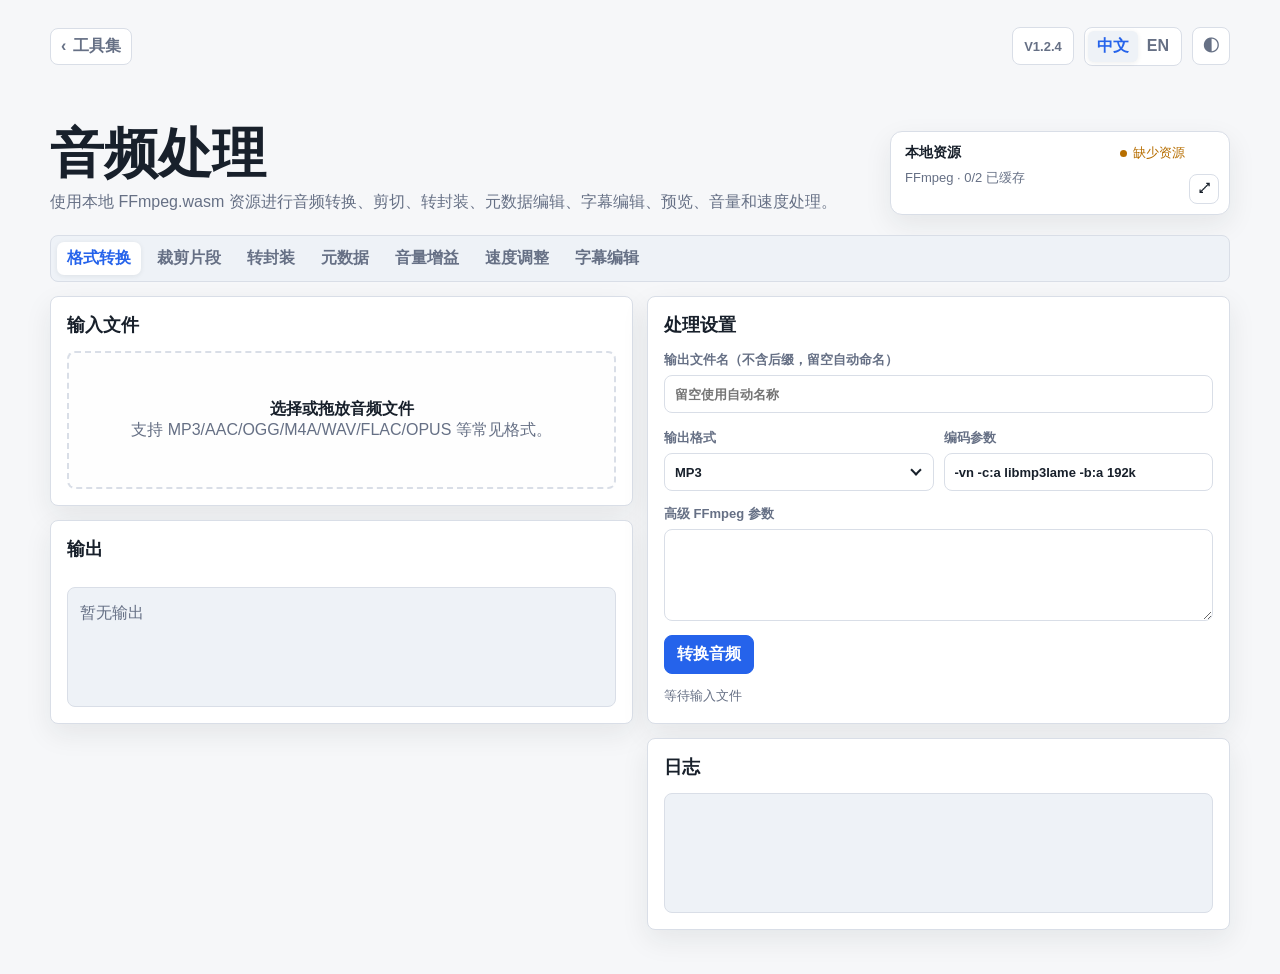
==== commit 02ca1bf1: "feat: add audio subtitle editor and adaptive preview start" ====
--- a/audio-processing/audio-processing.html
+++ b/audio-processing/audio-processing.html
@@ -45,6 +45,20 @@
     .timeline-head { display: flex; justify-content: space-between; gap: 12px; color: var(--muted); font-size: 13px; font-weight: 800; }
     .timeline-head output { color: var(--text); }
     .metadata-grid { display: grid; grid-template-columns: repeat(2, minmax(0, 1fr)); gap: 10px; margin-bottom: 14px; }
+    .subtitle-toolbar, .subtitle-actions { display: flex; flex-wrap: wrap; align-items: center; gap: 10px; margin: 12px 0; }
+    .subtitle-toolbar .btn, .subtitle-actions .btn { flex: 0 0 auto; }
+    .subtitle-import-name { min-width: 0; max-width: 240px; overflow: hidden; text-overflow: ellipsis; white-space: nowrap; color: var(--muted); font-size: 13px; }
+    .subtitle-clock { font-variant-numeric: tabular-nums; font-weight: 800; color: var(--blue); }
+    .subtitle-help { margin: 8px 0 12px; color: var(--muted); font-size: 13px; line-height: 1.5; }
+    .subtitle-list { display: grid; gap: 10px; max-height: 460px; overflow: auto; }
+    .subtitle-row { display: grid; gap: 8px; padding: 10px; border: 1px solid var(--line); border-radius: 8px; background: var(--soft); }
+    .subtitle-row.selected { border-color: var(--blue); box-shadow: 0 0 0 2px var(--ring); }
+    .subtitle-row.playing { background: color-mix(in srgb, var(--blue) 10%, var(--panel)); }
+    .subtitle-row-head { display: flex; justify-content: space-between; align-items: center; gap: 8px; }
+    .subtitle-times { display: grid; grid-template-columns: repeat(2, minmax(0, 1fr)); gap: 8px; }
+    .subtitle-row textarea { min-height: 64px; }
+    .subtitle-row label { min-width: 0; }
+    @media (max-width: 520px) { .subtitle-times { grid-template-columns: 1fr; } }
     pre { margin: 0; white-space: pre-wrap; font-family: ui-monospace, SFMono-Regular, Consolas, "Liberation Mono", monospace; font-size: 12px; }
   </style>
   <link rel="stylesheet" href="../shared-controls.css">
@@ -54,7 +68,7 @@
     <nav class="topbar" aria-label="页面导航" id="navLabel">
       <a class="home" href="../index.html">‹ <span id="homeLink">工具集</span></a>
       <div class="controls wt-top-actions">
-        <span class="version-badge">V1.2.3</span>
+        <span class="version-badge">V1.2.4</span>
         <div class="language" aria-label="Language">
           <button class="active" type="button" data-lang="zh">中文</button>
           <button type="button" data-lang="en">EN</button>
@@ -66,7 +80,7 @@
     <section class="hero">
       <div>
         <h1 id="pageTitle">音频处理</h1>
-        <p class="lead" id="pageLead">使用本地 FFmpeg.wasm 资源进行音频转换、剪切、转封装、元数据编辑、预览、音量和速度处理。</p>
+        <p class="lead" id="pageLead">使用本地 FFmpeg.wasm 资源进行音频转换、剪切、转封装、元数据编辑、字幕编辑、预览、音量和速度处理。</p>
       </div>
       <aside id="resourceCard" class="wt-resource-card"></aside>
     </section>
@@ -78,6 +92,7 @@
       <button type="button" data-tool="metadata">元数据</button>
       <button type="button" data-tool="volume">音量增益</button>
       <button type="button" data-tool="speed">速度调整</button>
+      <button type="button" data-tool="subtitle">字幕编辑</button>
     </div>
 
     <section class="workspace workspace-flow">
@@ -226,6 +241,29 @@
           </div>
         </div>
 
+        <div class="tool-panel" id="panel-subtitle">
+          <p class="subtitle-help" id="subtitleHelp">导入 VTT/LRC 或新建字幕行。播放音频时选中一行，点击打轴按钮记录当前时间；也可按 [ 标记开始、] 标记结束。</p>
+          <div class="subtitle-toolbar">
+            <input id="subtitleImport" type="file" accept=".vtt,.lrc,text/vtt,text/plain" hidden aria-label="导入字幕">
+            <button class="btn" id="subtitleImportButton" type="button">导入 VTT/LRC</button>
+            <span class="subtitle-import-name" id="subtitleImportName">未导入字幕</span>
+            <button class="btn" id="subtitleAdd" type="button">新增字幕行</button>
+            <span class="subtitle-clock" id="subtitleClock">00:00.000</span>
+          </div>
+          <div class="subtitle-actions">
+            <button class="btn" id="subtitleMarkStart" type="button">打轴：开始 [</button>
+            <button class="btn" id="subtitleMarkEnd" type="button">打轴：结束 ]</button>
+          </div>
+          <div class="subtitle-list" id="subtitleList"></div>
+          <p class="subtitle-help" id="subtitleFeedback" role="status"></p>
+          <div class="form-grid" style="margin-top:14px">
+            <label><span id="subtitleFormatLabel">字幕格式</span><select id="subtitleFormat"><option value="vtt">VTT</option><option value="lrc">LRC</option></select></label>
+            <label><span id="subtitleExportModeLabel">导出方式</span><select id="subtitleExportMode"><option value="separate">单独导出字幕文件</option><option value="embedded">内嵌字幕并导出音频</option></select></label>
+          </div>
+          <p class="subtitle-help" id="subtitleExportHelp" hidden>内嵌模式输出 M4A 音频（AAC + 可切换字幕轨）；播放支持取决于播放器。</p>
+          <button class="btn primary run-btn" type="button" data-action="subtitle">导出字幕</button>
+        </div>
+
         <div class="status-line" id="statusLine">等待输入文件</div>
         <div id="processingProgress" hidden></div>
       </div>
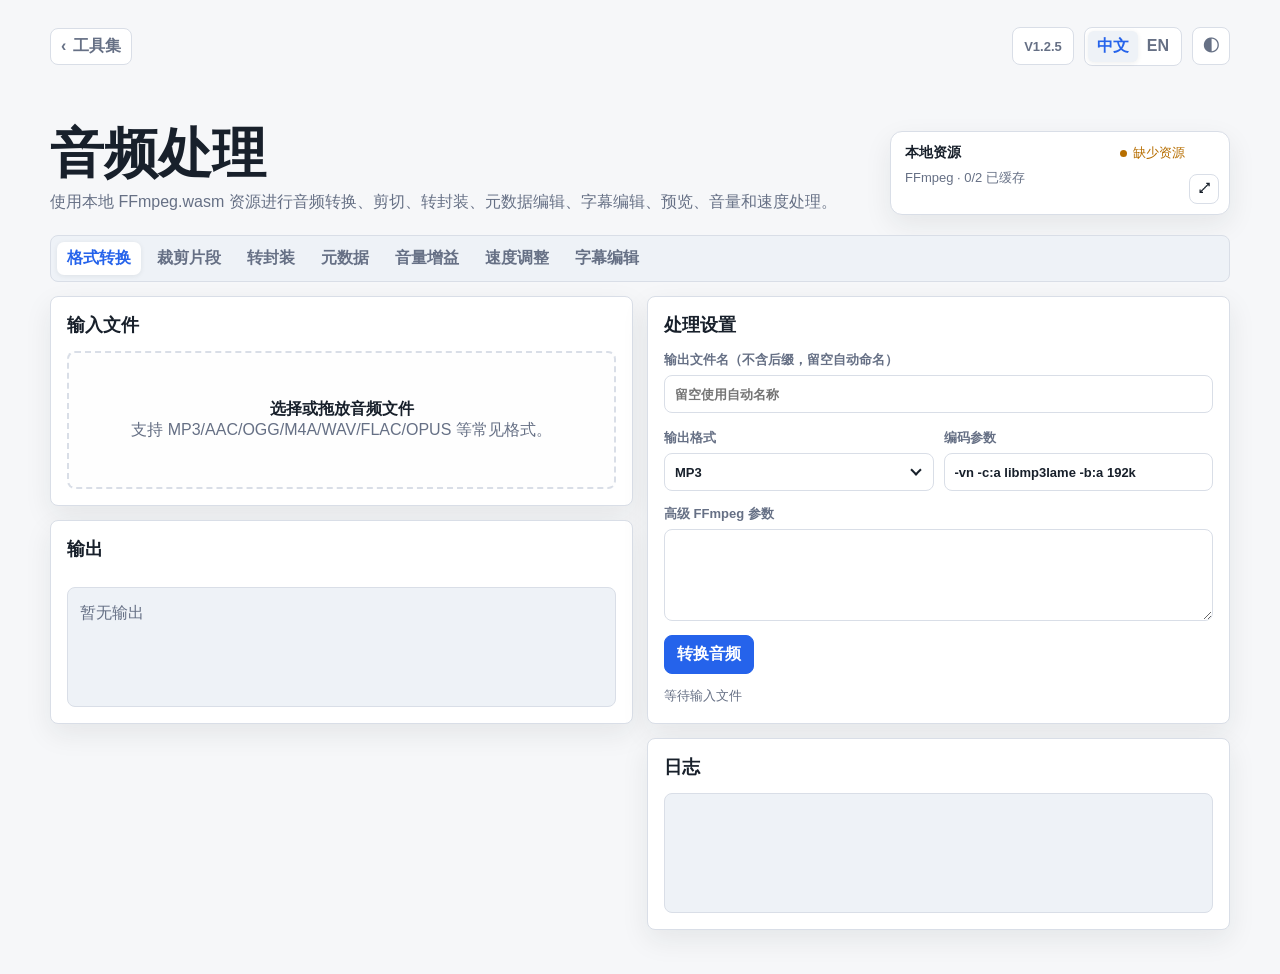
==== commit fadf0e2c: "feat: move audio subtitles into in-page editor" ====
--- a/audio-processing/audio-processing.html
+++ b/audio-processing/audio-processing.html
@@ -50,7 +50,7 @@
     .subtitle-import-name { min-width: 0; max-width: 240px; overflow: hidden; text-overflow: ellipsis; white-space: nowrap; color: var(--muted); font-size: 13px; }
     .subtitle-clock { font-variant-numeric: tabular-nums; font-weight: 800; color: var(--blue); }
     .subtitle-help { margin: 8px 0 12px; color: var(--muted); font-size: 13px; line-height: 1.5; }
-    .subtitle-list { display: grid; gap: 10px; max-height: 460px; overflow: auto; }
+    .subtitle-list { display: grid; gap: 10px; }
     .subtitle-row { display: grid; gap: 8px; padding: 10px; border: 1px solid var(--line); border-radius: 8px; background: var(--soft); }
     .subtitle-row.selected { border-color: var(--blue); box-shadow: 0 0 0 2px var(--ring); }
     .subtitle-row.playing { background: color-mix(in srgb, var(--blue) 10%, var(--panel)); }
@@ -58,17 +58,41 @@
     .subtitle-times { display: grid; grid-template-columns: repeat(2, minmax(0, 1fr)); gap: 8px; }
     .subtitle-row textarea { min-height: 64px; }
     .subtitle-row label { min-width: 0; }
+    .subtitle-editor-view[hidden], #mainWorkspace[hidden] { display: none !important; }
+    .subtitle-editor-view { width: min(1680px, calc(100% - 32px)); margin: 0 auto; padding: 24px 0 48px; }
+    .subtitle-editor-header { display: flex; align-items: flex-start; gap: 20px; margin-bottom: 22px; }
+    .subtitle-editor-heading { flex: 1 1 auto; min-width: 0; }
+    .subtitle-editor-top-actions { display: flex; align-items: center; gap: 10px; flex: 0 0 auto; }
+    .subtitle-language { display: inline-flex; padding: 3px; border: 1px solid var(--line); border-radius: 8px; background: var(--panel); }
+    .subtitle-language button { min-width: 36px; min-height: 30px; padding: 5px 9px; border: 0; border-radius: 6px; background: transparent; color: var(--muted); cursor: pointer; font-weight: 800; }
+    .subtitle-language button.active { background: var(--soft); color: var(--blue); box-shadow: 0 1px 5px rgba(24, 32, 43, .08); }
+    .subtitle-language button:focus-visible { outline: 2px solid var(--blue); outline-offset: 2px; }
+    .subtitle-editor-heading h1 { margin: 6px 0 0; }
+    .subtitle-editor-heading .subtitle-help { margin-bottom: 0; }
+    .subtitle-editor-grid { display: grid; grid-template-columns: minmax(300px, .9fr) minmax(0, 1.4fr); gap: 20px; align-items: start; }
+    .subtitle-editor-grid .card { min-width: 0; }
+    .subtitle-editor-grid h2, .subtitle-editor-export h2 { margin-top: 0; }
+    .subtitle-editor-player #playerBox { margin-top: 12px; }
+    .subtitle-editor-player #playerBox .preview-actions { display: none; }
+    .subtitle-editor-player canvas { height: 150px; }
+    .subtitle-editor-export { margin-top: 20px; }
+    .subtitle-editor-export .wt-output-name-field { margin-bottom: 14px; }
+    .subtitle-editor-export .form-grid { max-width: 900px; }
+    .subtitle-editor-blank { padding: 20px; border: 1px dashed var(--line); border-radius: 8px; color: var(--muted); }
+    .subtitle-editor-source { margin: 8px 0; overflow-wrap: anywhere; color: var(--muted); font-size: 13px; }
+    .subtitle-editor-view #processingProgress { margin-top: 14px; }
+    @media (max-width: 800px) { .subtitle-editor-grid { grid-template-columns: 1fr; } .subtitle-editor-header { flex-direction: column; gap: 12px; } }
     @media (max-width: 520px) { .subtitle-times { grid-template-columns: 1fr; } }
     pre { margin: 0; white-space: pre-wrap; font-family: ui-monospace, SFMono-Regular, Consolas, "Liberation Mono", monospace; font-size: 12px; }
   </style>
   <link rel="stylesheet" href="../shared-controls.css">
 </head>
 <body class="wt-tool-page">
-  <main class="shell">
+  <main class="shell" id="mainWorkspace">
     <nav class="topbar" aria-label="页面导航" id="navLabel">
       <a class="home" href="../index.html">‹ <span id="homeLink">工具集</span></a>
       <div class="controls wt-top-actions">
-        <span class="version-badge">V1.2.4</span>
+        <span class="version-badge">V1.2.5</span>
         <div class="language" aria-label="Language">
           <button class="active" type="button" data-lang="zh">中文</button>
           <button type="button" data-lang="en">EN</button>
@@ -129,7 +153,7 @@
       <div class="workspace-stack">
       <div class="card workspace-card-settings">
         <h2 id="settingsTitle">处理设置</h2>
-        <label class="wt-output-name-field" for="outputBaseName"><span id="outputNameLabel">输出文件名（不含后缀，留空自动命名）</span><input id="outputBaseName" type="text" autocomplete="off" spellcheck="false" placeholder="留空使用自动名称"></label>
+        <label class="wt-output-name-field" id="outputNameField" for="outputBaseName"><span id="outputNameLabel">输出文件名（不含后缀，留空自动命名）</span><input id="outputBaseName" type="text" autocomplete="off" spellcheck="false" placeholder="留空使用自动名称"></label>
 
         <div class="tool-panel active" id="panel-convert">
           <div class="form-grid">
@@ -242,30 +266,15 @@
         </div>
 
         <div class="tool-panel" id="panel-subtitle">
-          <p class="subtitle-help" id="subtitleHelp">导入 VTT/LRC 或新建字幕行。播放音频时选中一行，点击打轴按钮记录当前时间；也可按 [ 标记开始、] 标记结束。</p>
-          <div class="subtitle-toolbar">
-            <input id="subtitleImport" type="file" accept=".vtt,.lrc,text/vtt,text/plain" hidden aria-label="导入字幕">
-            <button class="btn" id="subtitleImportButton" type="button">导入 VTT/LRC</button>
-            <span class="subtitle-import-name" id="subtitleImportName">未导入字幕</span>
-            <button class="btn" id="subtitleAdd" type="button">新增字幕行</button>
-            <span class="subtitle-clock" id="subtitleClock">00:00.000</span>
-          </div>
-          <div class="subtitle-actions">
-            <button class="btn" id="subtitleMarkStart" type="button">打轴：开始 [</button>
-            <button class="btn" id="subtitleMarkEnd" type="button">打轴：结束 ]</button>
-          </div>
-          <div class="subtitle-list" id="subtitleList"></div>
-          <p class="subtitle-help" id="subtitleFeedback" role="status"></p>
-          <div class="form-grid" style="margin-top:14px">
-            <label><span id="subtitleFormatLabel">字幕格式</span><select id="subtitleFormat"><option value="vtt">VTT</option><option value="lrc">LRC</option></select></label>
-            <label><span id="subtitleExportModeLabel">导出方式</span><select id="subtitleExportMode"><option value="separate">单独导出字幕文件</option><option value="embedded">内嵌字幕并导出音频</option></select></label>
-          </div>
-          <p class="subtitle-help" id="subtitleExportHelp" hidden>内嵌模式输出 M4A 音频（AAC + 可切换字幕轨）；播放支持取决于播放器。</p>
-          <button class="btn primary run-btn" type="button" data-action="subtitle">导出字幕</button>
-        </div>
-
-        <div class="status-line" id="statusLine">等待输入文件</div>
-        <div id="processingProgress" hidden></div>
+          <p class="subtitle-help" id="subtitleEntryHelp">在独立编辑视图中随音频播放打轴、编写字幕，并导出 LRC/VTT 或带字幕音频。</p>
+          <button class="btn primary" id="openSubtitleEditor" type="button">进入字幕编辑器</button>
+          <p class="subtitle-help" id="subtitleDraftStatus"></p>
+        </div>
+
+        <div id="statusGroup">
+          <div class="status-line" id="statusLine">等待输入文件</div>
+          <div id="processingProgress" hidden></div>
+        </div>
       </div>
 
       <div class="card workspace-card-log">
@@ -273,6 +282,57 @@
         <div class="log" id="logBox"></div>
       </div>
       </div>
+    </section>
+  </main>
+  <main class="subtitle-editor-view" id="subtitleEditorView" hidden>
+    <header class="subtitle-editor-header">
+      <button class="btn" id="closeSubtitleEditor" type="button">← 返回音频处理</button>
+      <div class="subtitle-editor-heading">
+        <h1 id="subtitleEditorTitle">字幕编辑器</h1>
+        <p class="subtitle-help" id="subtitleHelp">导入 VTT/LRC 或新建字幕行。播放音频时点击打轴开始会新增一行，再点击打轴结束；也可按 [ 和 ]。</p>
+      </div>
+      <div class="subtitle-editor-top-actions">
+        <div class="subtitle-language" aria-label="Language">
+          <button class="active" type="button" data-lang="zh">中文</button>
+          <button type="button" data-lang="en">EN</button>
+        </div>
+        <button class="theme-button" id="subtitleThemeButton" type="button" aria-label="切换主题">◐</button>
+      </div>
+    </header>
+    <div class="subtitle-editor-grid">
+      <section class="card subtitle-editor-player">
+        <h2 id="subtitlePlayerTitle">音频与打轴</h2>
+        <p class="subtitle-editor-source" id="subtitleSourceName"></p>
+        <div id="subtitlePlayerMount"></div>
+        <p class="subtitle-editor-blank" id="subtitleNoAudio">请先在工作区选择音频文件，然后进入编辑器打轴。无需音频也可手动编辑并单独导出字幕。</p>
+        <div class="subtitle-actions subtitle-edit-controls">
+          <button class="btn" id="subtitleMarkStart" type="button">打轴：开始 [</button>
+          <button class="btn" id="subtitleMarkEnd" type="button">打轴：结束 ]</button>
+          <span class="subtitle-clock" id="subtitleClock">00:00:00.000</span>
+        </div>
+      </section>
+      <section class="card subtitle-editor-cues subtitle-edit-controls">
+        <h2 id="subtitleCueTitle">字幕行</h2>
+        <div class="subtitle-toolbar">
+          <input id="subtitleImport" type="file" accept=".vtt,.lrc,text/vtt,text/plain" hidden aria-label="导入字幕">
+          <button class="btn" id="subtitleImportButton" type="button">导入 VTT/LRC</button>
+          <span class="subtitle-import-name" id="subtitleImportName">未导入字幕</span>
+          <button class="btn" id="subtitleAdd" type="button">新增字幕行</button>
+        </div>
+        <div class="subtitle-list" id="subtitleList"></div>
+        <p class="subtitle-help" id="subtitleFeedback" role="status"></p>
+      </section>
+    </div>
+    <section class="card subtitle-editor-export">
+      <h2 id="subtitleExportTitle">导出设置</h2>
+      <div id="subtitleOutputNameMount"></div>
+      <div class="form-grid" style="margin-top:14px">
+        <label><span id="subtitleFormatLabel">字幕格式</span><select id="subtitleFormat"><option value="lrc" selected>LRC</option><option value="vtt">VTT</option></select></label>
+        <label><span id="subtitleExportModeLabel">导出方式</span><select id="subtitleExportMode"><option value="separate">单独导出字幕文件</option><option value="embedded">内嵌字幕并导出音频</option></select></label>
+      </div>
+      <p class="subtitle-help" id="subtitleExportHelp" hidden>内嵌模式输出 M4A 音频（AAC + 可切换字幕轨）；播放支持取决于播放器。</p>
+      <button class="btn primary run-btn subtitle-edit-controls" type="button" data-action="subtitle">导出字幕</button>
+      <div id="subtitleStatusMount"></div>
     </section>
   </main>
   <script src="../shared-sortable.js"></script>
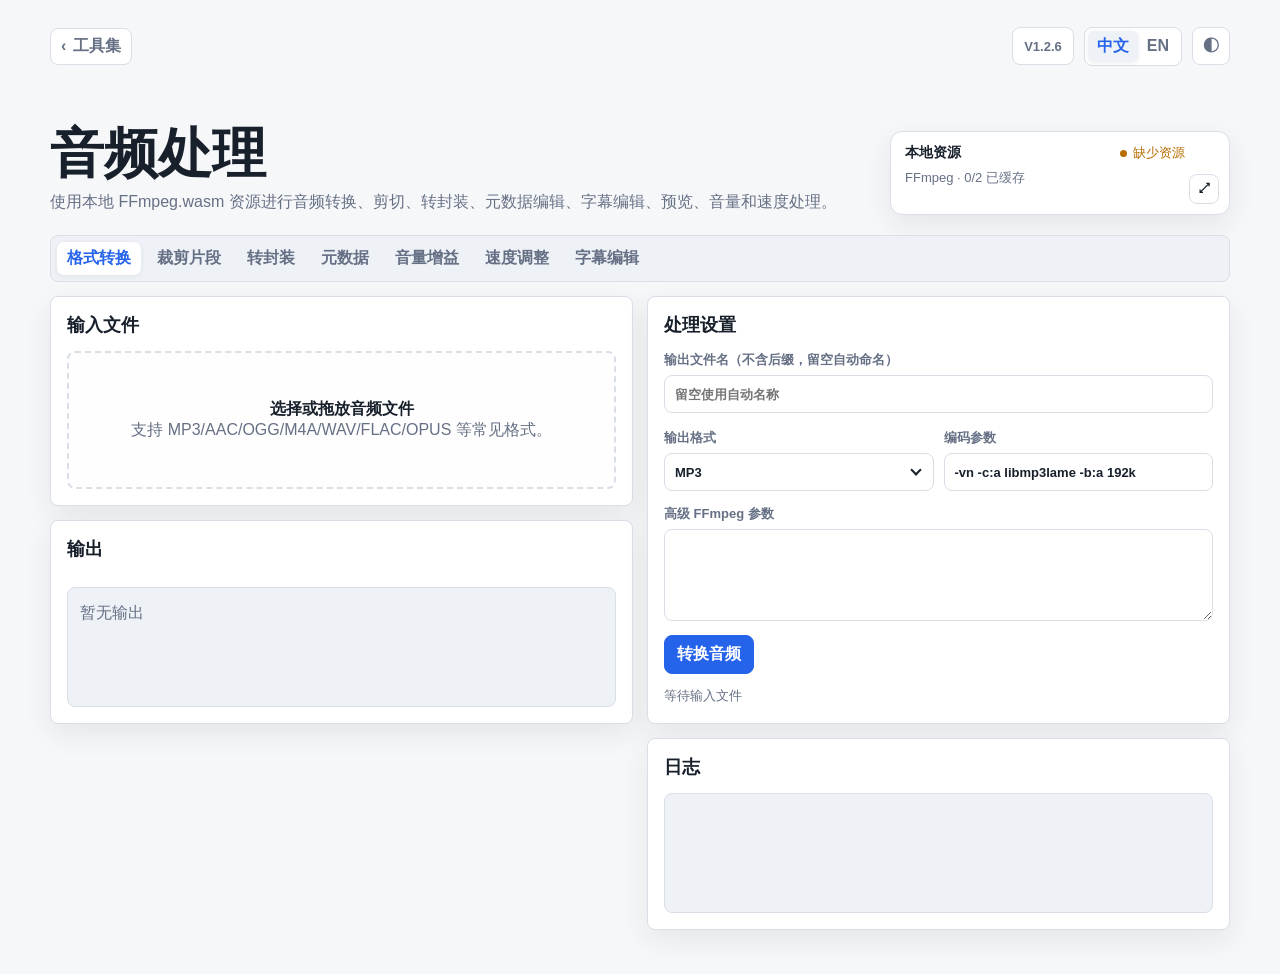
==== commit 0e3a4cc3: "feat: redesign audio subtitle editor workspace" ====
--- a/audio-processing/audio-processing.html
+++ b/audio-processing/audio-processing.html
@@ -50,38 +50,45 @@
     .subtitle-import-name { min-width: 0; max-width: 240px; overflow: hidden; text-overflow: ellipsis; white-space: nowrap; color: var(--muted); font-size: 13px; }
     .subtitle-clock { font-variant-numeric: tabular-nums; font-weight: 800; color: var(--blue); }
     .subtitle-help { margin: 8px 0 12px; color: var(--muted); font-size: 13px; line-height: 1.5; }
-    .subtitle-list { display: grid; gap: 10px; }
-    .subtitle-row { display: grid; gap: 8px; padding: 10px; border: 1px solid var(--line); border-radius: 8px; background: var(--soft); }
-    .subtitle-row.selected { border-color: var(--blue); box-shadow: 0 0 0 2px var(--ring); }
-    .subtitle-row.playing { background: color-mix(in srgb, var(--blue) 10%, var(--panel)); }
-    .subtitle-row-head { display: flex; justify-content: space-between; align-items: center; gap: 8px; }
+    .subtitle-overview { display: grid; align-content: start; gap: 8px; max-height: 320px; overflow: auto; }
+    .subtitle-overview-item { display: grid; gap: 4px; min-width: 0; width: 100%; padding: 10px 12px; border: 1px solid var(--line); border-radius: 8px; background: var(--soft); color: var(--text); text-align: left; cursor: pointer; }
+    .subtitle-overview-item:hover, .subtitle-overview-item:focus-visible { border-color: var(--blue); outline: none; }
+    .subtitle-overview-item.selected { border-color: var(--blue); box-shadow: 0 0 0 2px var(--ring); }
+    .subtitle-overview-item.playing { background: color-mix(in srgb, var(--blue) 12%, var(--panel)); }
+    .subtitle-overview-time { color: var(--muted); font-size: 12px; font-variant-numeric: tabular-nums; }
+    .subtitle-overview-text { min-width: 0; overflow: hidden; text-overflow: ellipsis; white-space: nowrap; }
+    .subtitle-cue-editor { display: grid; gap: 14px; align-content: start; }
+    .subtitle-cue-editor-head { display: flex; justify-content: space-between; align-items: center; gap: 10px; }
     .subtitle-times { display: grid; grid-template-columns: repeat(2, minmax(0, 1fr)); gap: 8px; }
-    .subtitle-row textarea { min-height: 64px; }
-    .subtitle-row label { min-width: 0; }
+    .subtitle-cue-editor textarea { min-height: 220px; }
+    .subtitle-cue-editor label { min-width: 0; }
     .subtitle-editor-view[hidden], #mainWorkspace[hidden] { display: none !important; }
     .subtitle-editor-view { width: min(1680px, calc(100% - 32px)); margin: 0 auto; padding: 24px 0 48px; }
-    .subtitle-editor-header { display: flex; align-items: flex-start; gap: 20px; margin-bottom: 22px; }
-    .subtitle-editor-heading { flex: 1 1 auto; min-width: 0; }
-    .subtitle-editor-top-actions { display: flex; align-items: center; gap: 10px; flex: 0 0 auto; }
+    .subtitle-editor-topbar { display: flex; align-items: center; justify-content: space-between; flex-wrap: wrap; gap: 12px; }
+    .subtitle-editor-top-actions { display: flex; align-items: center; flex-wrap: wrap; gap: 10px; }
+    .subtitle-editor-hero { display: grid; grid-template-columns: minmax(0, 1fr) minmax(280px, 340px); align-items: center; gap: 24px; margin: 28px 0 22px; }
+    .subtitle-editor-heading { min-width: 0; }
     .subtitle-language { display: inline-flex; padding: 3px; border: 1px solid var(--line); border-radius: 8px; background: var(--panel); }
     .subtitle-language button { min-width: 36px; min-height: 30px; padding: 5px 9px; border: 0; border-radius: 6px; background: transparent; color: var(--muted); cursor: pointer; font-weight: 800; }
     .subtitle-language button.active { background: var(--soft); color: var(--blue); box-shadow: 0 1px 5px rgba(24, 32, 43, .08); }
     .subtitle-language button:focus-visible { outline: 2px solid var(--blue); outline-offset: 2px; }
-    .subtitle-editor-heading h1 { margin: 6px 0 0; }
+    .subtitle-editor-heading h1 { margin: 0; }
     .subtitle-editor-heading .subtitle-help { margin-bottom: 0; }
-    .subtitle-editor-grid { display: grid; grid-template-columns: minmax(300px, .9fr) minmax(0, 1.4fr); gap: 20px; align-items: start; }
+    .subtitle-editor-grid { display: grid; grid-template-columns: repeat(2, minmax(0, 1fr)); gap: 20px; }
     .subtitle-editor-grid .card { min-width: 0; }
-    .subtitle-editor-grid h2, .subtitle-editor-export h2 { margin-top: 0; }
+    .subtitle-editor-grid h2 { margin-top: 0; }
+    .subtitle-editor-grid h3 { margin: 18px 0 10px; }
+    .subtitle-editor-player { margin-bottom: 20px; }
     .subtitle-editor-player #playerBox { margin-top: 12px; }
     .subtitle-editor-player #playerBox .preview-actions { display: none; }
-    .subtitle-editor-player canvas { height: 150px; }
-    .subtitle-editor-export { margin-top: 20px; }
-    .subtitle-editor-export .wt-output-name-field { margin-bottom: 14px; }
-    .subtitle-editor-export .form-grid { max-width: 900px; }
+    .subtitle-editor-player canvas { height: 180px; }
+    .subtitle-editor-export { margin-top: 22px; padding-top: 8px; border-top: 1px solid var(--line); }
+    .subtitle-editor-export .form-grid { margin-top: 14px; }
+    .subtitle-editor-cues { min-height: 500px; }
     .subtitle-editor-blank { padding: 20px; border: 1px dashed var(--line); border-radius: 8px; color: var(--muted); }
     .subtitle-editor-source { margin: 8px 0; overflow-wrap: anywhere; color: var(--muted); font-size: 13px; }
     .subtitle-editor-view #processingProgress { margin-top: 14px; }
-    @media (max-width: 800px) { .subtitle-editor-grid { grid-template-columns: 1fr; } .subtitle-editor-header { flex-direction: column; gap: 12px; } }
+    @media (max-width: 800px) { .subtitle-editor-grid, .subtitle-editor-hero { grid-template-columns: 1fr; } .subtitle-editor-cues { min-height: 360px; } }
     @media (max-width: 520px) { .subtitle-times { grid-template-columns: 1fr; } }
     pre { margin: 0; white-space: pre-wrap; font-family: ui-monospace, SFMono-Regular, Consolas, "Liberation Mono", monospace; font-size: 12px; }
   </style>
@@ -92,7 +99,7 @@
     <nav class="topbar" aria-label="页面导航" id="navLabel">
       <a class="home" href="../index.html">‹ <span id="homeLink">工具集</span></a>
       <div class="controls wt-top-actions">
-        <span class="version-badge">V1.2.5</span>
+        <span class="version-badge">V1.2.6</span>
         <div class="language" aria-label="Language">
           <button class="active" type="button" data-lang="zh">中文</button>
           <button type="button" data-lang="en">EN</button>
@@ -286,54 +293,67 @@
   </main>
   <main class="subtitle-editor-view" id="subtitleEditorView" hidden>
     <header class="subtitle-editor-header">
-      <button class="btn" id="closeSubtitleEditor" type="button">← 返回音频处理</button>
-      <div class="subtitle-editor-heading">
-        <h1 id="subtitleEditorTitle">字幕编辑器</h1>
-        <p class="subtitle-help" id="subtitleHelp">导入 VTT/LRC 或新建字幕行。播放音频时点击打轴开始会新增一行，再点击打轴结束；也可按 [ 和 ]。</p>
-      </div>
-      <div class="subtitle-editor-top-actions">
-        <div class="subtitle-language" aria-label="Language">
-          <button class="active" type="button" data-lang="zh">中文</button>
-          <button type="button" data-lang="en">EN</button>
-        </div>
-        <button class="theme-button" id="subtitleThemeButton" type="button" aria-label="切换主题">◐</button>
+      <div class="subtitle-editor-topbar">
+        <button class="btn" id="closeSubtitleEditor" type="button">← 返回音频处理</button>
+        <div class="subtitle-editor-top-actions">
+          <span class="version-badge">V1.2.6</span>
+          <div class="subtitle-language" aria-label="Language">
+            <button class="active" type="button" data-lang="zh">中文</button>
+            <button type="button" data-lang="en">EN</button>
+          </div>
+          <button class="theme-button" id="subtitleThemeButton" type="button" aria-label="切换主题">◐</button>
+        </div>
+      </div>
+      <div class="subtitle-editor-hero">
+        <div class="subtitle-editor-heading">
+          <h1 id="subtitleEditorTitle">音频编辑器</h1>
+          <p class="subtitle-help" id="subtitleHelp">导入 VTT/LRC 或新建字幕行。播放音频时点击打轴开始会新增一行，再点击打轴结束；也可按 [ 和 ]。</p>
+        </div>
+        <div id="subtitleResourceMount"></div>
       </div>
     </header>
+    <section class="card subtitle-editor-player">
+      <h2 id="subtitlePlayerTitle">音频播放器与波形</h2>
+      <p class="subtitle-editor-source" id="subtitleSourceName"></p>
+      <div id="subtitlePlayerMount"></div>
+      <p class="subtitle-editor-blank" id="subtitleNoAudio">请先在工作区选择音频文件，然后进入编辑器打轴。无需音频也可手动编辑并单独导出字幕。</p>
+    </section>
     <div class="subtitle-editor-grid">
-      <section class="card subtitle-editor-player">
-        <h2 id="subtitlePlayerTitle">音频与打轴</h2>
-        <p class="subtitle-editor-source" id="subtitleSourceName"></p>
-        <div id="subtitlePlayerMount"></div>
-        <p class="subtitle-editor-blank" id="subtitleNoAudio">请先在工作区选择音频文件，然后进入编辑器打轴。无需音频也可手动编辑并单独导出字幕。</p>
-        <div class="subtitle-actions subtitle-edit-controls">
-          <button class="btn" id="subtitleMarkStart" type="button">打轴：开始 [</button>
-          <button class="btn" id="subtitleMarkEnd" type="button">打轴：结束 ]</button>
-          <span class="subtitle-clock" id="subtitleClock">00:00:00.000</span>
-        </div>
+      <section class="card subtitle-editor-tools">
+        <div class="subtitle-edit-controls">
+          <h2 id="subtitleToolsTitle">字幕工具</h2>
+          <div class="subtitle-toolbar">
+            <input id="subtitleImport" type="file" accept=".vtt,.lrc,text/vtt,text/plain" hidden aria-label="导入字幕">
+            <button class="btn" id="subtitleImportButton" type="button">导入 VTT/LRC</button>
+            <span class="subtitle-import-name" id="subtitleImportName">未导入字幕</span>
+            <button class="btn" id="subtitleAdd" type="button">新增字幕行</button>
+          </div>
+          <div class="subtitle-actions">
+            <button class="btn" id="subtitleMarkStart" type="button">打轴：开始 [</button>
+            <button class="btn" id="subtitleMarkEnd" type="button">打轴：结束 ]</button>
+            <span class="subtitle-clock" id="subtitleClock">00:00:00.000</span>
+          </div>
+          <h3 id="subtitleOverviewTitle">字幕总览</h3>
+          <div class="subtitle-overview" id="subtitleOverview"></div>
+          <p class="subtitle-help" id="subtitleFeedback" role="status"></p>
+        </div>
+        <div class="subtitle-editor-export subtitle-edit-controls">
+          <h3 id="subtitleExportTitle">导出设置</h3>
+          <div id="subtitleOutputNameMount"></div>
+          <div class="form-grid">
+            <label><span id="subtitleFormatLabel">字幕格式</span><select id="subtitleFormat"><option value="lrc" selected>LRC</option><option value="vtt">VTT</option></select></label>
+            <label><span id="subtitleExportModeLabel">导出方式</span><select id="subtitleExportMode"><option value="separate">单独导出字幕文件</option><option value="embedded">内嵌字幕并导出音频</option></select></label>
+          </div>
+          <p class="subtitle-help" id="subtitleExportHelp" hidden>内嵌模式输出 M4A 音频（AAC + 可切换字幕轨）；播放支持取决于播放器。</p>
+          <button class="btn primary run-btn" type="button" data-action="subtitle">导出字幕</button>
+        </div>
+        <div id="subtitleStatusMount"></div>
       </section>
       <section class="card subtitle-editor-cues subtitle-edit-controls">
-        <h2 id="subtitleCueTitle">字幕行</h2>
-        <div class="subtitle-toolbar">
-          <input id="subtitleImport" type="file" accept=".vtt,.lrc,text/vtt,text/plain" hidden aria-label="导入字幕">
-          <button class="btn" id="subtitleImportButton" type="button">导入 VTT/LRC</button>
-          <span class="subtitle-import-name" id="subtitleImportName">未导入字幕</span>
-          <button class="btn" id="subtitleAdd" type="button">新增字幕行</button>
-        </div>
-        <div class="subtitle-list" id="subtitleList"></div>
-        <p class="subtitle-help" id="subtitleFeedback" role="status"></p>
+        <h2 id="subtitleCueTitle">字幕编辑</h2>
+        <div id="subtitleCueEditor"></div>
       </section>
     </div>
-    <section class="card subtitle-editor-export">
-      <h2 id="subtitleExportTitle">导出设置</h2>
-      <div id="subtitleOutputNameMount"></div>
-      <div class="form-grid" style="margin-top:14px">
-        <label><span id="subtitleFormatLabel">字幕格式</span><select id="subtitleFormat"><option value="lrc" selected>LRC</option><option value="vtt">VTT</option></select></label>
-        <label><span id="subtitleExportModeLabel">导出方式</span><select id="subtitleExportMode"><option value="separate">单独导出字幕文件</option><option value="embedded">内嵌字幕并导出音频</option></select></label>
-      </div>
-      <p class="subtitle-help" id="subtitleExportHelp" hidden>内嵌模式输出 M4A 音频（AAC + 可切换字幕轨）；播放支持取决于播放器。</p>
-      <button class="btn primary run-btn subtitle-edit-controls" type="button" data-action="subtitle">导出字幕</button>
-      <div id="subtitleStatusMount"></div>
-    </section>
   </main>
   <script src="../shared-sortable.js"></script>
   <script src="../shared-preferences.js"></script>
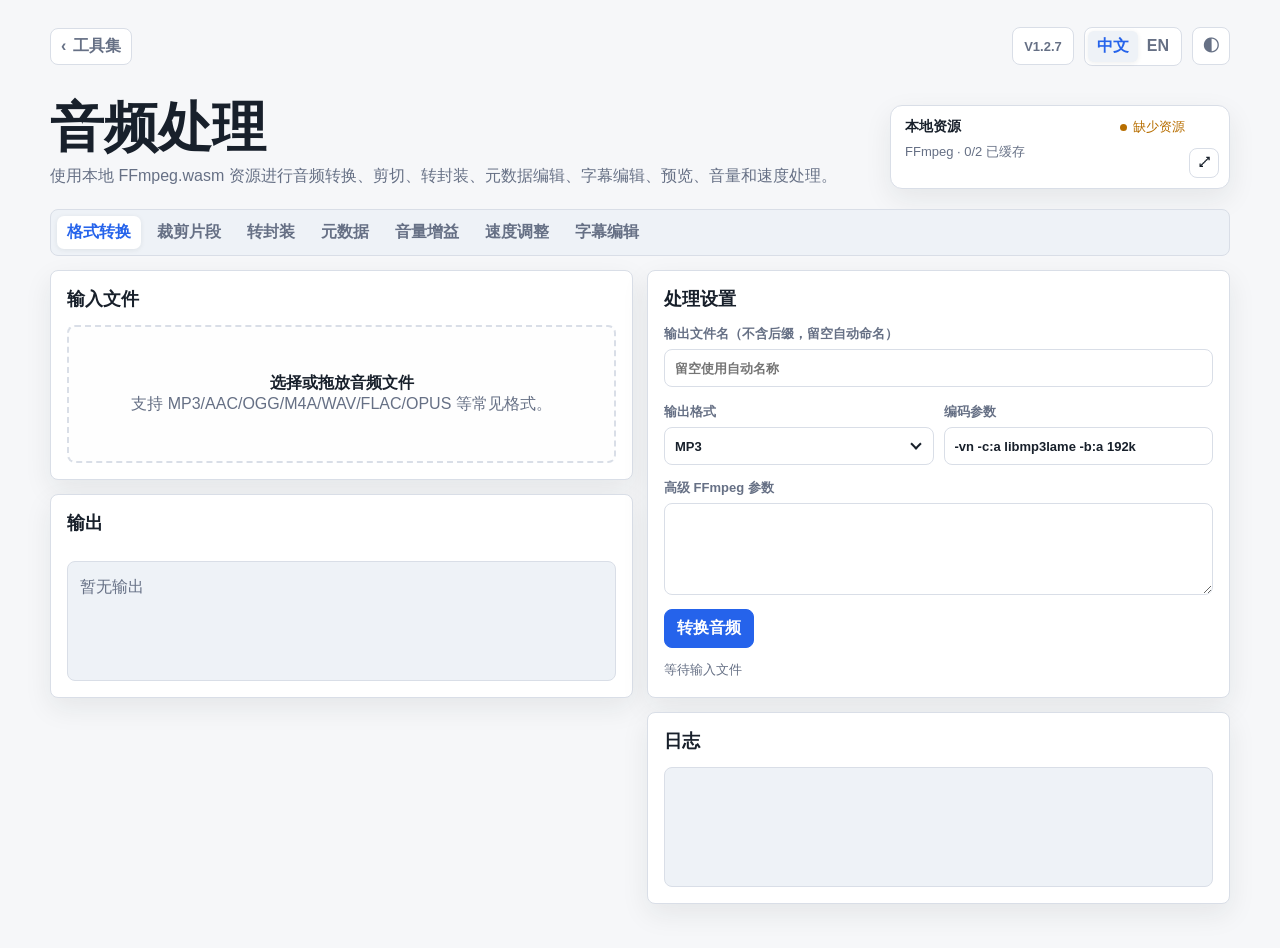
==== commit b0d0b59c: "feat: expand audio subtitle editing and embedded exports" ====
--- a/audio-processing/audio-processing.html
+++ b/audio-processing/audio-processing.html
@@ -57,11 +57,25 @@
     .subtitle-overview-item.playing { background: color-mix(in srgb, var(--blue) 12%, var(--panel)); }
     .subtitle-overview-time { color: var(--muted); font-size: 12px; font-variant-numeric: tabular-nums; }
     .subtitle-overview-text { min-width: 0; overflow: hidden; text-overflow: ellipsis; white-space: nowrap; }
-    .subtitle-cue-editor { display: grid; gap: 14px; align-content: start; }
+    .subtitle-cue-editor { display: grid; gap: 14px; align-content: start; min-width: 0; padding: 16px; border: 1px solid var(--line); border-radius: 8px; background: var(--panel); box-shadow: var(--shadow); }
+    .subtitle-cue-editor.selected { border-color: var(--blue); box-shadow: 0 0 0 2px var(--ring), var(--shadow); }
+    .subtitle-cue-editor.playing { background: color-mix(in srgb, var(--blue) 6%, var(--panel)); }
     .subtitle-cue-editor-head { display: flex; justify-content: space-between; align-items: center; gap: 10px; }
     .subtitle-times { display: grid; grid-template-columns: repeat(2, minmax(0, 1fr)); gap: 8px; }
-    .subtitle-cue-editor textarea { min-height: 220px; }
+    .subtitle-cue-editor textarea { min-height: 100px; }
     .subtitle-cue-editor label { min-width: 0; }
+    .subtitle-cue-editor-list { display: grid; align-content: start; gap: 12px; max-height: 780px; overflow: auto; padding: 2px; }
+    .subtitle-preview-control { display: flex; align-items: center; justify-content: space-between; gap: 12px; margin-top: 14px; }
+    .subtitle-preview-control h3 { margin: 0; }
+    .subtitle-preview { display: grid; gap: 4px; min-height: 92px; margin-top: 10px; padding: 12px; border: 1px solid var(--line); border-radius: 8px; background: var(--soft); text-align: center; }
+    .subtitle-preview[hidden] { display: none; }
+    .subtitle-preview-current { align-self: center; color: var(--blue); font-size: 18px; font-weight: 800; white-space: pre-line; }
+    .subtitle-preview-adjacent { color: var(--muted); font-size: 12px; overflow: hidden; text-overflow: ellipsis; white-space: nowrap; }
+    .subtitle-waveform-status { display: grid; gap: 6px; margin-top: 10px; color: var(--muted); font-size: 13px; }
+    .subtitle-waveform-status[hidden], .subtitle-waveform-status progress[hidden], #subtitleAudioFormatField[hidden] { display: none; }
+    .subtitle-waveform-status progress { width: 100%; height: 8px; accent-color: var(--blue); }
+    .subtitle-waveform-status .btn { justify-self: start; }
+    .subtitle-preview-control .btn[aria-checked="true"] { border-color: var(--blue); color: var(--blue); background: color-mix(in srgb, var(--blue) 8%, var(--panel)); }
     .subtitle-editor-view[hidden], #mainWorkspace[hidden] { display: none !important; }
     .subtitle-editor-view { width: min(1680px, calc(100% - 32px)); margin: 0 auto; padding: 24px 0 48px; }
     .subtitle-editor-topbar { display: flex; align-items: center; justify-content: space-between; flex-wrap: wrap; gap: 12px; }
@@ -74,6 +88,8 @@
     .subtitle-language button:focus-visible { outline: 2px solid var(--blue); outline-offset: 2px; }
     .subtitle-editor-heading h1 { margin: 0; }
     .subtitle-editor-heading .subtitle-help { margin-bottom: 0; }
+    .wt-tool-page #mainWorkspace .hero { margin-top: 28px; }
+    .subtitle-editor-topbar { min-height: 52px; }
     .subtitle-editor-grid { display: grid; grid-template-columns: repeat(2, minmax(0, 1fr)); gap: 20px; }
     .subtitle-editor-grid .card { min-width: 0; }
     .subtitle-editor-grid h2 { margin-top: 0; }
@@ -84,11 +100,12 @@
     .subtitle-editor-player canvas { height: 180px; }
     .subtitle-editor-export { margin-top: 22px; padding-top: 8px; border-top: 1px solid var(--line); }
     .subtitle-editor-export .form-grid { margin-top: 14px; }
-    .subtitle-editor-cues { min-height: 500px; }
+    .subtitle-editor-cues { min-width: 0; }
+    .subtitle-editor-cues > h2 { margin: 0 0 12px; padding: 16px 16px 0; }
     .subtitle-editor-blank { padding: 20px; border: 1px dashed var(--line); border-radius: 8px; color: var(--muted); }
     .subtitle-editor-source { margin: 8px 0; overflow-wrap: anywhere; color: var(--muted); font-size: 13px; }
     .subtitle-editor-view #processingProgress { margin-top: 14px; }
-    @media (max-width: 800px) { .subtitle-editor-grid, .subtitle-editor-hero { grid-template-columns: 1fr; } .subtitle-editor-cues { min-height: 360px; } }
+    @media (max-width: 800px) { .subtitle-editor-grid, .subtitle-editor-hero { grid-template-columns: 1fr; } .subtitle-cue-editor-list { max-height: 560px; } }
     @media (max-width: 520px) { .subtitle-times { grid-template-columns: 1fr; } }
     pre { margin: 0; white-space: pre-wrap; font-family: ui-monospace, SFMono-Regular, Consolas, "Liberation Mono", monospace; font-size: 12px; }
   </style>
@@ -99,7 +116,7 @@
     <nav class="topbar" aria-label="页面导航" id="navLabel">
       <a class="home" href="../index.html">‹ <span id="homeLink">工具集</span></a>
       <div class="controls wt-top-actions">
-        <span class="version-badge">V1.2.6</span>
+        <span class="version-badge">V1.2.7</span>
         <div class="language" aria-label="Language">
           <button class="active" type="button" data-lang="zh">中文</button>
           <button type="button" data-lang="en">EN</button>
@@ -296,7 +313,7 @@
       <div class="subtitle-editor-topbar">
         <button class="btn" id="closeSubtitleEditor" type="button">← 返回音频处理</button>
         <div class="subtitle-editor-top-actions">
-          <span class="version-badge">V1.2.6</span>
+          <span class="version-badge">V1.2.7</span>
           <div class="subtitle-language" aria-label="Language">
             <button class="active" type="button" data-lang="zh">中文</button>
             <button type="button" data-lang="en">EN</button>
@@ -317,6 +334,20 @@
       <p class="subtitle-editor-source" id="subtitleSourceName"></p>
       <div id="subtitlePlayerMount"></div>
       <p class="subtitle-editor-blank" id="subtitleNoAudio">请先在工作区选择音频文件，然后进入编辑器打轴。无需音频也可手动编辑并单独导出字幕。</p>
+      <div class="subtitle-waveform-status" id="subtitleWaveformStatus" role="status" hidden>
+        <span id="subtitleWaveformStatusText"></span>
+        <progress id="subtitleWaveformProgress" max="100"></progress>
+        <button class="btn" id="subtitleWaveformRetry" type="button" hidden>重试生成波形</button>
+      </div>
+      <div class="subtitle-preview-control subtitle-edit-controls">
+        <h3 id="subtitlePreviewTitle">字幕预览</h3>
+        <button class="btn" id="subtitlePreviewToggle" type="button" role="switch" aria-checked="false">开启预览</button>
+      </div>
+      <div class="subtitle-preview" id="subtitlePreview" hidden>
+        <span class="subtitle-preview-adjacent" id="subtitlePreviewPrevious"></span>
+        <span class="subtitle-preview-current" id="subtitlePreviewCurrent">当前没有字幕</span>
+        <span class="subtitle-preview-adjacent" id="subtitlePreviewNext"></span>
+      </div>
     </section>
     <div class="subtitle-editor-grid">
       <section class="card subtitle-editor-tools">
@@ -344,14 +375,15 @@
             <label><span id="subtitleFormatLabel">字幕格式</span><select id="subtitleFormat"><option value="lrc" selected>LRC</option><option value="vtt">VTT</option></select></label>
             <label><span id="subtitleExportModeLabel">导出方式</span><select id="subtitleExportMode"><option value="separate">单独导出字幕文件</option><option value="embedded">内嵌字幕并导出音频</option></select></label>
           </div>
-          <p class="subtitle-help" id="subtitleExportHelp" hidden>内嵌模式输出 M4A 音频（AAC + 可切换字幕轨）；播放支持取决于播放器。</p>
+          <label id="subtitleAudioFormatField" hidden><span id="subtitleAudioFormatLabel">内嵌音频格式</span><select id="subtitleAudioFormat"><option value="m4a">M4A · AAC</option><option value="mp3">MP3 · ID3 同步歌词</option><option value="mkv">MKV · Opus</option></select></label>
+          <p class="subtitle-help" id="subtitleExportHelp" hidden>仅列出可容纳音轨和字幕轨的格式；播放支持取决于播放器。</p>
           <button class="btn primary run-btn" type="button" data-action="subtitle">导出字幕</button>
         </div>
         <div id="subtitleStatusMount"></div>
       </section>
-      <section class="card subtitle-editor-cues subtitle-edit-controls">
+      <section class="subtitle-editor-cues subtitle-edit-controls">
         <h2 id="subtitleCueTitle">字幕编辑</h2>
-        <div id="subtitleCueEditor"></div>
+        <div class="subtitle-cue-editor-list" id="subtitleCueEditor"></div>
       </section>
     </div>
   </main>
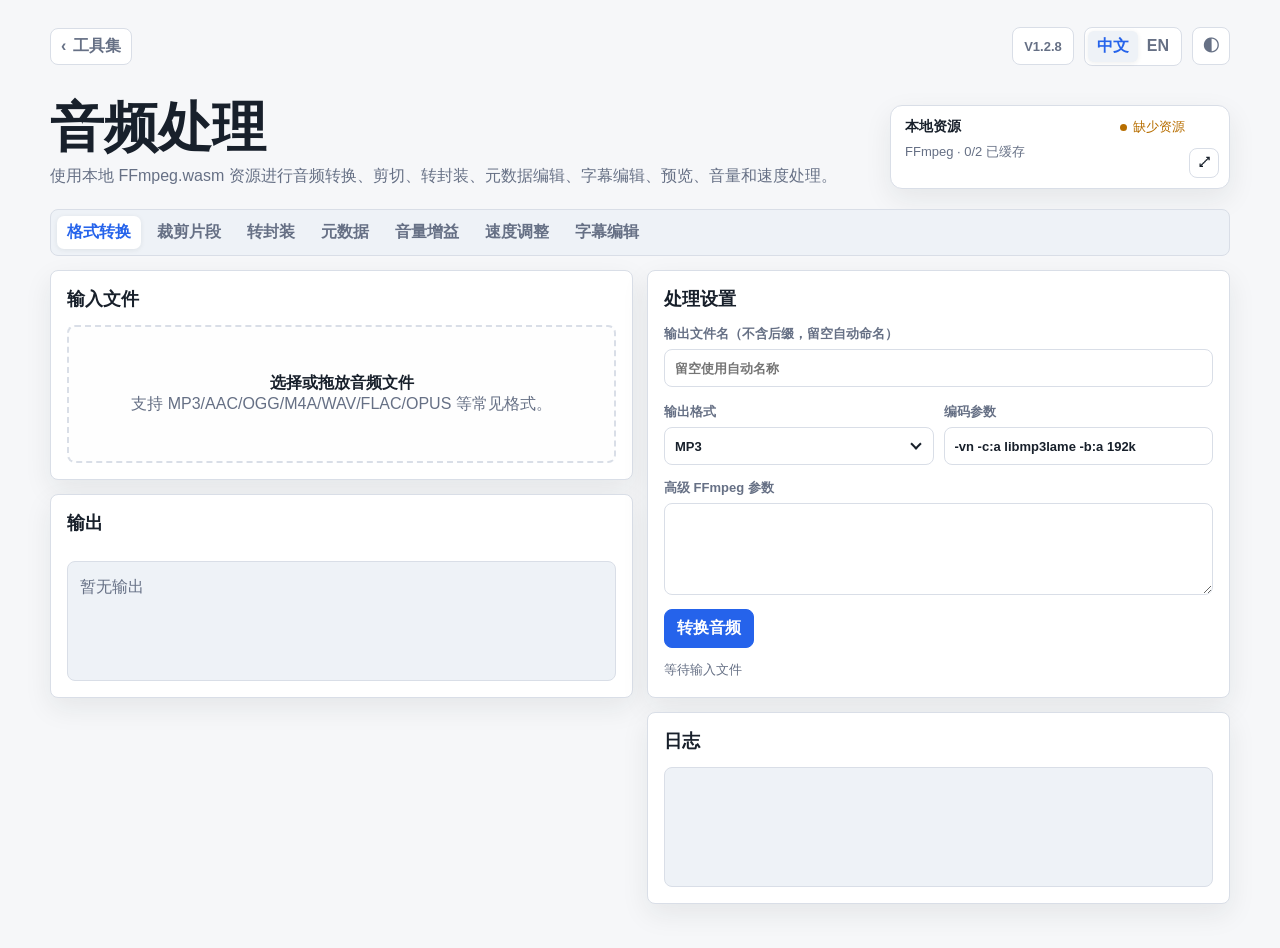
==== commit 95f3c751: "feat: add zoomable audio subtitle waveform" ====
--- a/audio-processing/audio-processing.html
+++ b/audio-processing/audio-processing.html
@@ -23,7 +23,19 @@
     .player-box { display: none; margin-top: 14px; }
     .player-box.show { display: grid; gap: 10px; }
     audio { width: 100%; }
-    canvas { width: 100%; height: 120px; border: 1px solid var(--line); border-radius: 8px; background: var(--soft); }
+    canvas { display: block; width: 100%; height: 120px; border: 1px solid var(--line); border-radius: 8px; background: var(--soft); cursor: crosshair; }
+    .waveform-shell { position: relative; min-width: 0; }
+    .waveform-played, .waveform-playhead { position: absolute; top: 1px; bottom: 1px; pointer-events: none; }
+    .waveform-played { background: color-mix(in srgb, var(--blue) 10%, transparent); }
+    .waveform-playhead { width: 2px; background: var(--blue); box-shadow: 0 0 0 1px var(--panel); }
+    .waveform-playhead::before { content: ""; position: absolute; top: 0; left: -4px; width: 10px; height: 10px; border-radius: 50%; background: var(--blue); }
+    .waveform-played[hidden], .waveform-playhead[hidden] { display: none; }
+    .waveform-zoom { display: none; align-items: center; flex-wrap: wrap; gap: 8px; color: var(--muted); font-size: 13px; }
+    .subtitle-editor-view .waveform-zoom { display: flex; }
+    .waveform-zoom .btn { min-width: 36px; padding: 5px 9px; }
+    .waveform-zoom output { min-width: 32px; color: var(--text); font-variant-numeric: tabular-nums; text-align: center; font-weight: 800; }
+    .wt-tool-page .waveform-pan { display: flex; flex: 1 1 180px; align-items: center; gap: 8px; min-width: 0; }
+    .waveform-zoom input { flex: 1; min-width: 60px; accent-color: var(--blue); }
     .preview-selector { display: grid; gap: 6px; margin-top: 12px; color: var(--muted); font-size: 13px; font-weight: 700; }
     .preview-selector select { font-weight: 700; }
     .file-card { display: grid; grid-template-columns: minmax(0, 1fr) auto; gap: 10px; align-items: center; margin-top: 12px; padding: 10px; border: 1px solid var(--line); border-radius: 8px; background: var(--panel); cursor: pointer; transition: border-color .15s ease, background-color .15s ease, box-shadow .15s ease; }
@@ -57,21 +69,22 @@
     .subtitle-overview-item.playing { background: color-mix(in srgb, var(--blue) 12%, var(--panel)); }
     .subtitle-overview-time { color: var(--muted); font-size: 12px; font-variant-numeric: tabular-nums; }
     .subtitle-overview-text { min-width: 0; overflow: hidden; text-overflow: ellipsis; white-space: nowrap; }
-    .subtitle-cue-editor { display: grid; gap: 14px; align-content: start; min-width: 0; padding: 16px; border: 1px solid var(--line); border-radius: 8px; background: var(--panel); box-shadow: var(--shadow); }
-    .subtitle-cue-editor.selected { border-color: var(--blue); box-shadow: 0 0 0 2px var(--ring), var(--shadow); }
+    .subtitle-cue-editor { display: grid; gap: 8px; align-content: start; min-width: 0; padding: 10px 12px; border: 1px solid var(--line); border-radius: 8px; background: var(--soft); }
+    .subtitle-cue-editor.selected { border-color: var(--blue); box-shadow: 0 0 0 2px var(--ring); }
     .subtitle-cue-editor.playing { background: color-mix(in srgb, var(--blue) 6%, var(--panel)); }
-    .subtitle-cue-editor-head { display: flex; justify-content: space-between; align-items: center; gap: 10px; }
+    .subtitle-cue-editor-head { display: flex; justify-content: space-between; align-items: center; gap: 8px; }
+    .wt-tool-page .subtitle-cue-editor-head .btn { min-height: 32px; padding: 5px 9px; }
     .subtitle-times { display: grid; grid-template-columns: repeat(2, minmax(0, 1fr)); gap: 8px; }
-    .subtitle-cue-editor textarea { min-height: 100px; }
-    .subtitle-cue-editor label { min-width: 0; }
-    .subtitle-cue-editor-list { display: grid; align-content: start; gap: 12px; max-height: 780px; overflow: auto; padding: 2px; }
+    .wt-tool-page .subtitle-cue-editor textarea { min-height: 56px; height: 56px; resize: vertical; }
+    .wt-tool-page .subtitle-cue-editor label { display: grid; gap: 3px; min-width: 0; }
+    .subtitle-cue-editor-list { display: grid; align-content: start; gap: 8px; max-height: 780px; overflow: auto; padding: 2px; }
     .subtitle-preview-control { display: flex; align-items: center; justify-content: space-between; gap: 12px; margin-top: 14px; }
     .subtitle-preview-control h3 { margin: 0; }
     .subtitle-preview { display: grid; gap: 4px; min-height: 92px; margin-top: 10px; padding: 12px; border: 1px solid var(--line); border-radius: 8px; background: var(--soft); text-align: center; }
     .subtitle-preview[hidden] { display: none; }
     .subtitle-preview-current { align-self: center; color: var(--blue); font-size: 18px; font-weight: 800; white-space: pre-line; }
     .subtitle-preview-adjacent { color: var(--muted); font-size: 12px; overflow: hidden; text-overflow: ellipsis; white-space: nowrap; }
-    .subtitle-waveform-status { display: grid; gap: 6px; margin-top: 10px; color: var(--muted); font-size: 13px; }
+    .subtitle-waveform-status { position: absolute; top: 50%; left: 50%; z-index: 2; display: grid; gap: 8px; width: min(440px, calc(100% - 24px)); padding: 12px; transform: translate(-50%, -50%); border: 1px solid var(--line); border-radius: 8px; background: var(--panel); box-shadow: var(--shadow); color: var(--muted); font-size: 13px; }
     .subtitle-waveform-status[hidden], .subtitle-waveform-status progress[hidden], #subtitleAudioFormatField[hidden] { display: none; }
     .subtitle-waveform-status progress { width: 100%; height: 8px; accent-color: var(--blue); }
     .subtitle-waveform-status .btn { justify-self: start; }
@@ -101,12 +114,12 @@
     .subtitle-editor-export { margin-top: 22px; padding-top: 8px; border-top: 1px solid var(--line); }
     .subtitle-editor-export .form-grid { margin-top: 14px; }
     .subtitle-editor-cues { min-width: 0; }
-    .subtitle-editor-cues > h2 { margin: 0 0 12px; padding: 16px 16px 0; }
+    .subtitle-editor-cues > h2 { margin: 0 0 12px; }
     .subtitle-editor-blank { padding: 20px; border: 1px dashed var(--line); border-radius: 8px; color: var(--muted); }
     .subtitle-editor-source { margin: 8px 0; overflow-wrap: anywhere; color: var(--muted); font-size: 13px; }
     .subtitle-editor-view #processingProgress { margin-top: 14px; }
     @media (max-width: 800px) { .subtitle-editor-grid, .subtitle-editor-hero { grid-template-columns: 1fr; } .subtitle-cue-editor-list { max-height: 560px; } }
-    @media (max-width: 520px) { .subtitle-times { grid-template-columns: 1fr; } }
+    @media (max-width: 520px) { .subtitle-cue-editor { padding: 9px; } .subtitle-times { gap: 6px; } .wt-tool-page .waveform-pan { flex-basis: 100%; } }
     pre { margin: 0; white-space: pre-wrap; font-family: ui-monospace, SFMono-Regular, Consolas, "Liberation Mono", monospace; font-size: 12px; }
   </style>
   <link rel="stylesheet" href="../shared-controls.css">
@@ -116,7 +129,7 @@
     <nav class="topbar" aria-label="页面导航" id="navLabel">
       <a class="home" href="../index.html">‹ <span id="homeLink">工具集</span></a>
       <div class="controls wt-top-actions">
-        <span class="version-badge">V1.2.7</span>
+        <span class="version-badge">V1.2.8</span>
         <div class="language" aria-label="Language">
           <button class="active" type="button" data-lang="zh">中文</button>
           <button type="button" data-lang="en">EN</button>
@@ -156,7 +169,23 @@
         </label>
         <div class="player-box" id="playerBox">
           <audio id="audioPlayer" preload="metadata"></audio>
-          <canvas id="waveformCanvas" width="900" height="160"></canvas>
+          <div class="waveform-shell" id="waveformShell">
+            <canvas id="waveformCanvas" width="900" height="160" aria-label="音频波形；点击以跳转播放位置"></canvas>
+            <div class="waveform-played" id="waveformPlayed" hidden></div>
+            <div class="waveform-playhead" id="waveformPlayhead" hidden></div>
+            <div class="subtitle-waveform-status" id="subtitleWaveformStatus" role="status" hidden>
+              <span id="subtitleWaveformStatusText"></span>
+              <progress id="subtitleWaveformProgress" max="100"></progress>
+              <button class="btn" id="subtitleWaveformRetry" type="button" hidden>重试生成波形</button>
+            </div>
+          </div>
+          <div class="waveform-zoom" id="waveformZoomControls">
+            <button class="btn" id="waveformZoomOut" type="button" aria-label="缩小波形">−</button>
+            <output id="waveformZoomLabel">1×</output>
+            <button class="btn" id="waveformZoomIn" type="button" aria-label="放大波形">+</button>
+            <button class="btn" id="waveformZoomReset" type="button">重置</button>
+            <label class="waveform-pan"><span id="waveformPanLabel">时间窗口</span><input id="waveformPan" type="range" min="0" max="1000" value="0" aria-label="波形时间窗口"></label>
+          </div>
           <div class="preview-actions">
             <button class="btn" id="usePreviewStart" type="button">使用当前时间为开始</button>
             <button class="btn" id="usePreviewEnd" type="button">使用当前时间为结束</button>
@@ -313,7 +342,7 @@
       <div class="subtitle-editor-topbar">
         <button class="btn" id="closeSubtitleEditor" type="button">← 返回音频处理</button>
         <div class="subtitle-editor-top-actions">
-          <span class="version-badge">V1.2.7</span>
+          <span class="version-badge">V1.2.8</span>
           <div class="subtitle-language" aria-label="Language">
             <button class="active" type="button" data-lang="zh">中文</button>
             <button type="button" data-lang="en">EN</button>
@@ -334,11 +363,6 @@
       <p class="subtitle-editor-source" id="subtitleSourceName"></p>
       <div id="subtitlePlayerMount"></div>
       <p class="subtitle-editor-blank" id="subtitleNoAudio">请先在工作区选择音频文件，然后进入编辑器打轴。无需音频也可手动编辑并单独导出字幕。</p>
-      <div class="subtitle-waveform-status" id="subtitleWaveformStatus" role="status" hidden>
-        <span id="subtitleWaveformStatusText"></span>
-        <progress id="subtitleWaveformProgress" max="100"></progress>
-        <button class="btn" id="subtitleWaveformRetry" type="button" hidden>重试生成波形</button>
-      </div>
       <div class="subtitle-preview-control subtitle-edit-controls">
         <h3 id="subtitlePreviewTitle">字幕预览</h3>
         <button class="btn" id="subtitlePreviewToggle" type="button" role="switch" aria-checked="false">开启预览</button>
@@ -381,7 +405,7 @@
         </div>
         <div id="subtitleStatusMount"></div>
       </section>
-      <section class="subtitle-editor-cues subtitle-edit-controls">
+      <section class="card subtitle-editor-cues subtitle-edit-controls">
         <h2 id="subtitleCueTitle">字幕编辑</h2>
         <div class="subtitle-cue-editor-list" id="subtitleCueEditor"></div>
       </section>
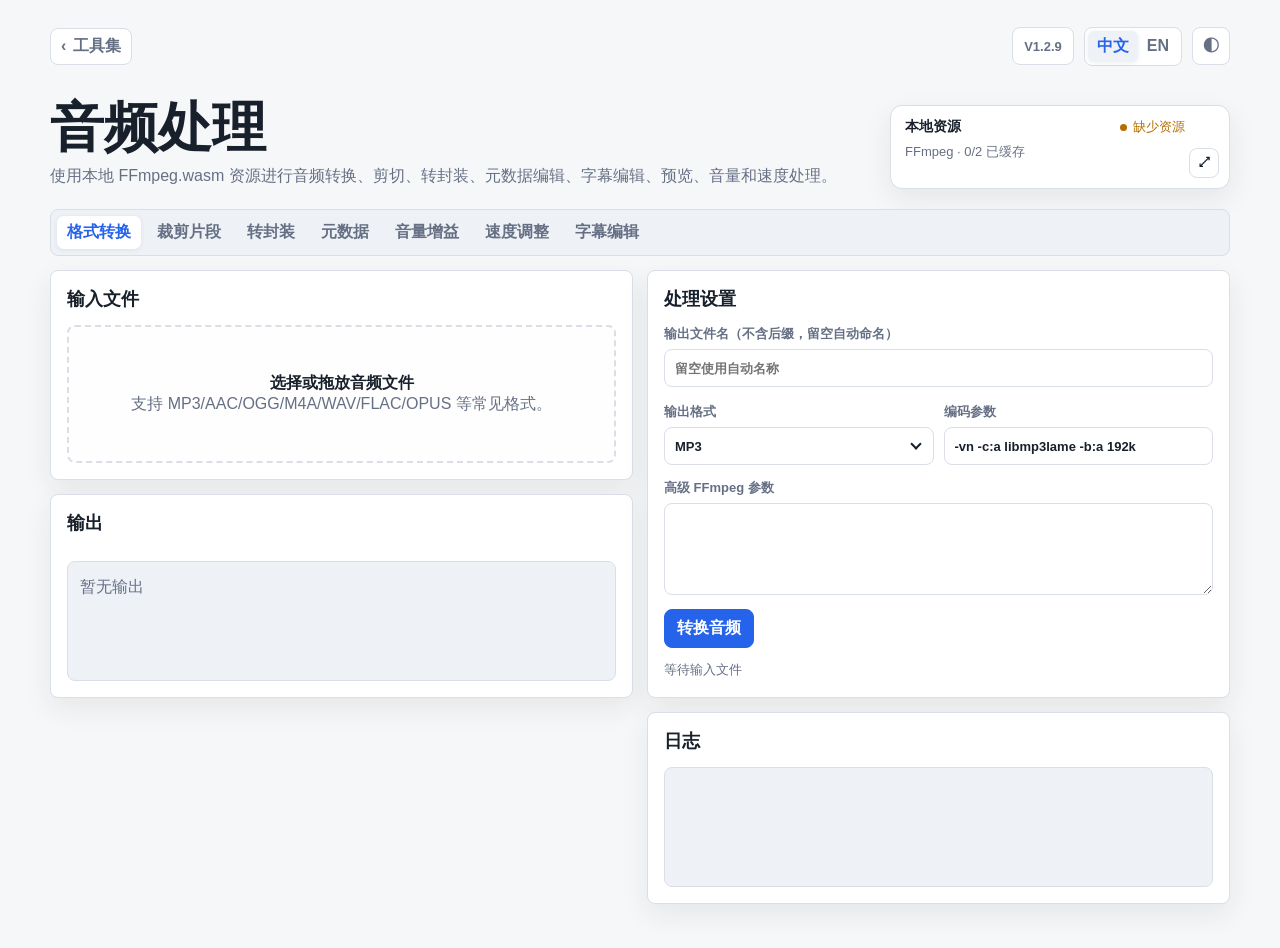
==== commit b2292cee: "fix: repair stereo audio exports and MP3 lyric compatibility" ====
--- a/audio-processing/audio-processing.html
+++ b/audio-processing/audio-processing.html
@@ -22,6 +22,8 @@
   <style>
     .player-box { display: none; margin-top: 14px; }
     .player-box.show { display: grid; gap: 10px; }
+    .audio-downloads { display: flex; flex-wrap: wrap; align-items: center; gap: 8px; }
+    .audio-downloads .wt-output-clear { margin-left: 0; }
     audio { width: 100%; }
     canvas { display: block; width: 100%; height: 120px; border: 1px solid var(--line); border-radius: 8px; background: var(--soft); cursor: crosshair; }
     .waveform-shell { position: relative; min-width: 0; }
@@ -129,7 +131,7 @@
     <nav class="topbar" aria-label="页面导航" id="navLabel">
       <a class="home" href="../index.html">‹ <span id="homeLink">工具集</span></a>
       <div class="controls wt-top-actions">
-        <span class="version-badge">V1.2.8</span>
+        <span class="version-badge">V1.2.9</span>
         <div class="language" aria-label="Language">
           <button class="active" type="button" data-lang="zh">中文</button>
           <button type="button" data-lang="en">EN</button>
@@ -342,7 +344,7 @@
       <div class="subtitle-editor-topbar">
         <button class="btn" id="closeSubtitleEditor" type="button">← 返回音频处理</button>
         <div class="subtitle-editor-top-actions">
-          <span class="version-badge">V1.2.8</span>
+          <span class="version-badge">V1.2.9</span>
           <div class="subtitle-language" aria-label="Language">
             <button class="active" type="button" data-lang="zh">中文</button>
             <button type="button" data-lang="en">EN</button>
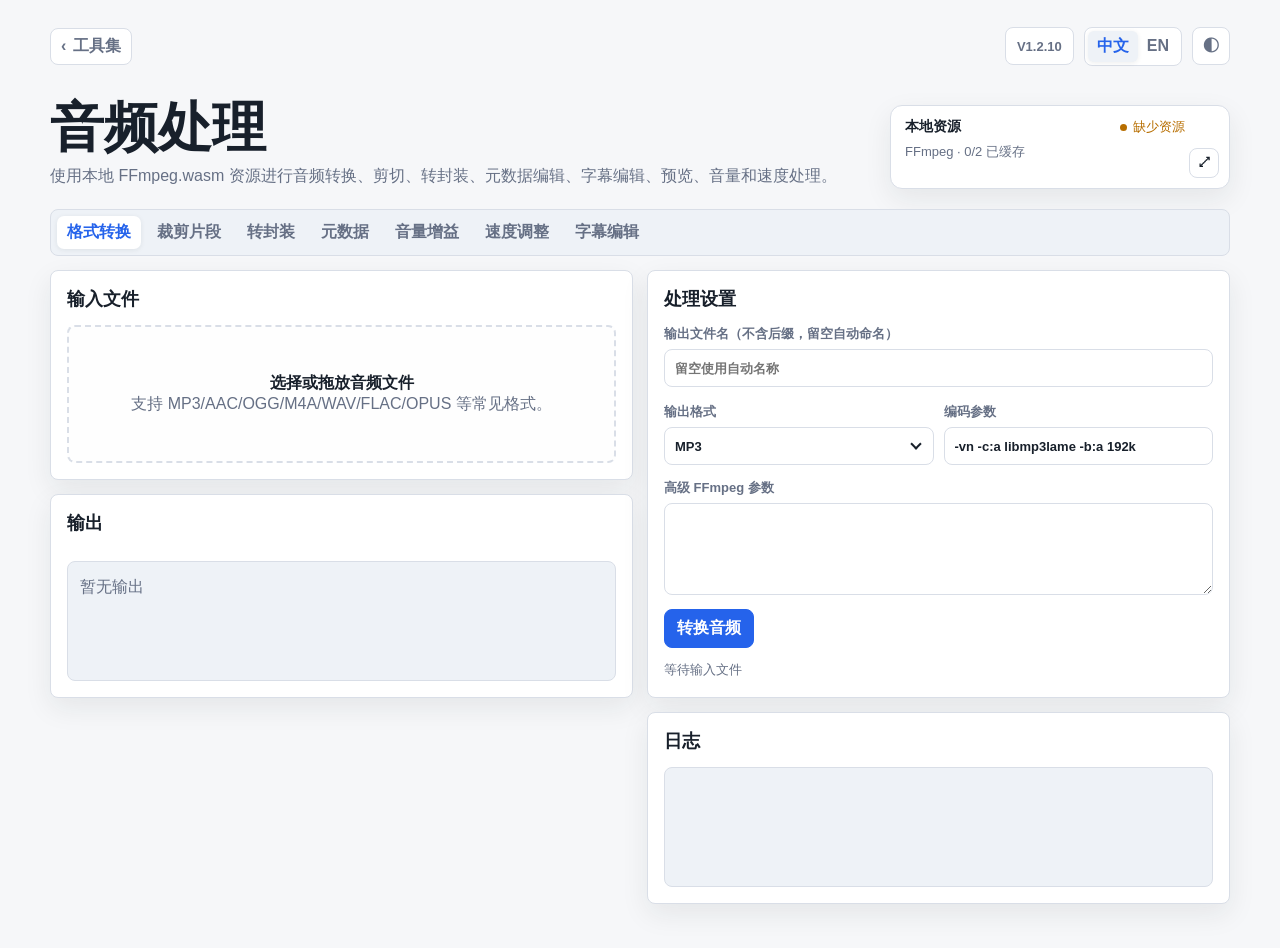
==== commit 825e68d5: "fix: preserve manually panned waveform while paused" ====
--- a/audio-processing/audio-processing.html
+++ b/audio-processing/audio-processing.html
@@ -131,7 +131,7 @@
     <nav class="topbar" aria-label="页面导航" id="navLabel">
       <a class="home" href="../index.html">‹ <span id="homeLink">工具集</span></a>
       <div class="controls wt-top-actions">
-        <span class="version-badge">V1.2.9</span>
+        <span class="version-badge">V1.2.10</span>
         <div class="language" aria-label="Language">
           <button class="active" type="button" data-lang="zh">中文</button>
           <button type="button" data-lang="en">EN</button>
@@ -344,7 +344,7 @@
       <div class="subtitle-editor-topbar">
         <button class="btn" id="closeSubtitleEditor" type="button">← 返回音频处理</button>
         <div class="subtitle-editor-top-actions">
-          <span class="version-badge">V1.2.9</span>
+          <span class="version-badge">V1.2.10</span>
           <div class="subtitle-language" aria-label="Language">
             <button class="active" type="button" data-lang="zh">中文</button>
             <button type="button" data-lang="en">EN</button>
